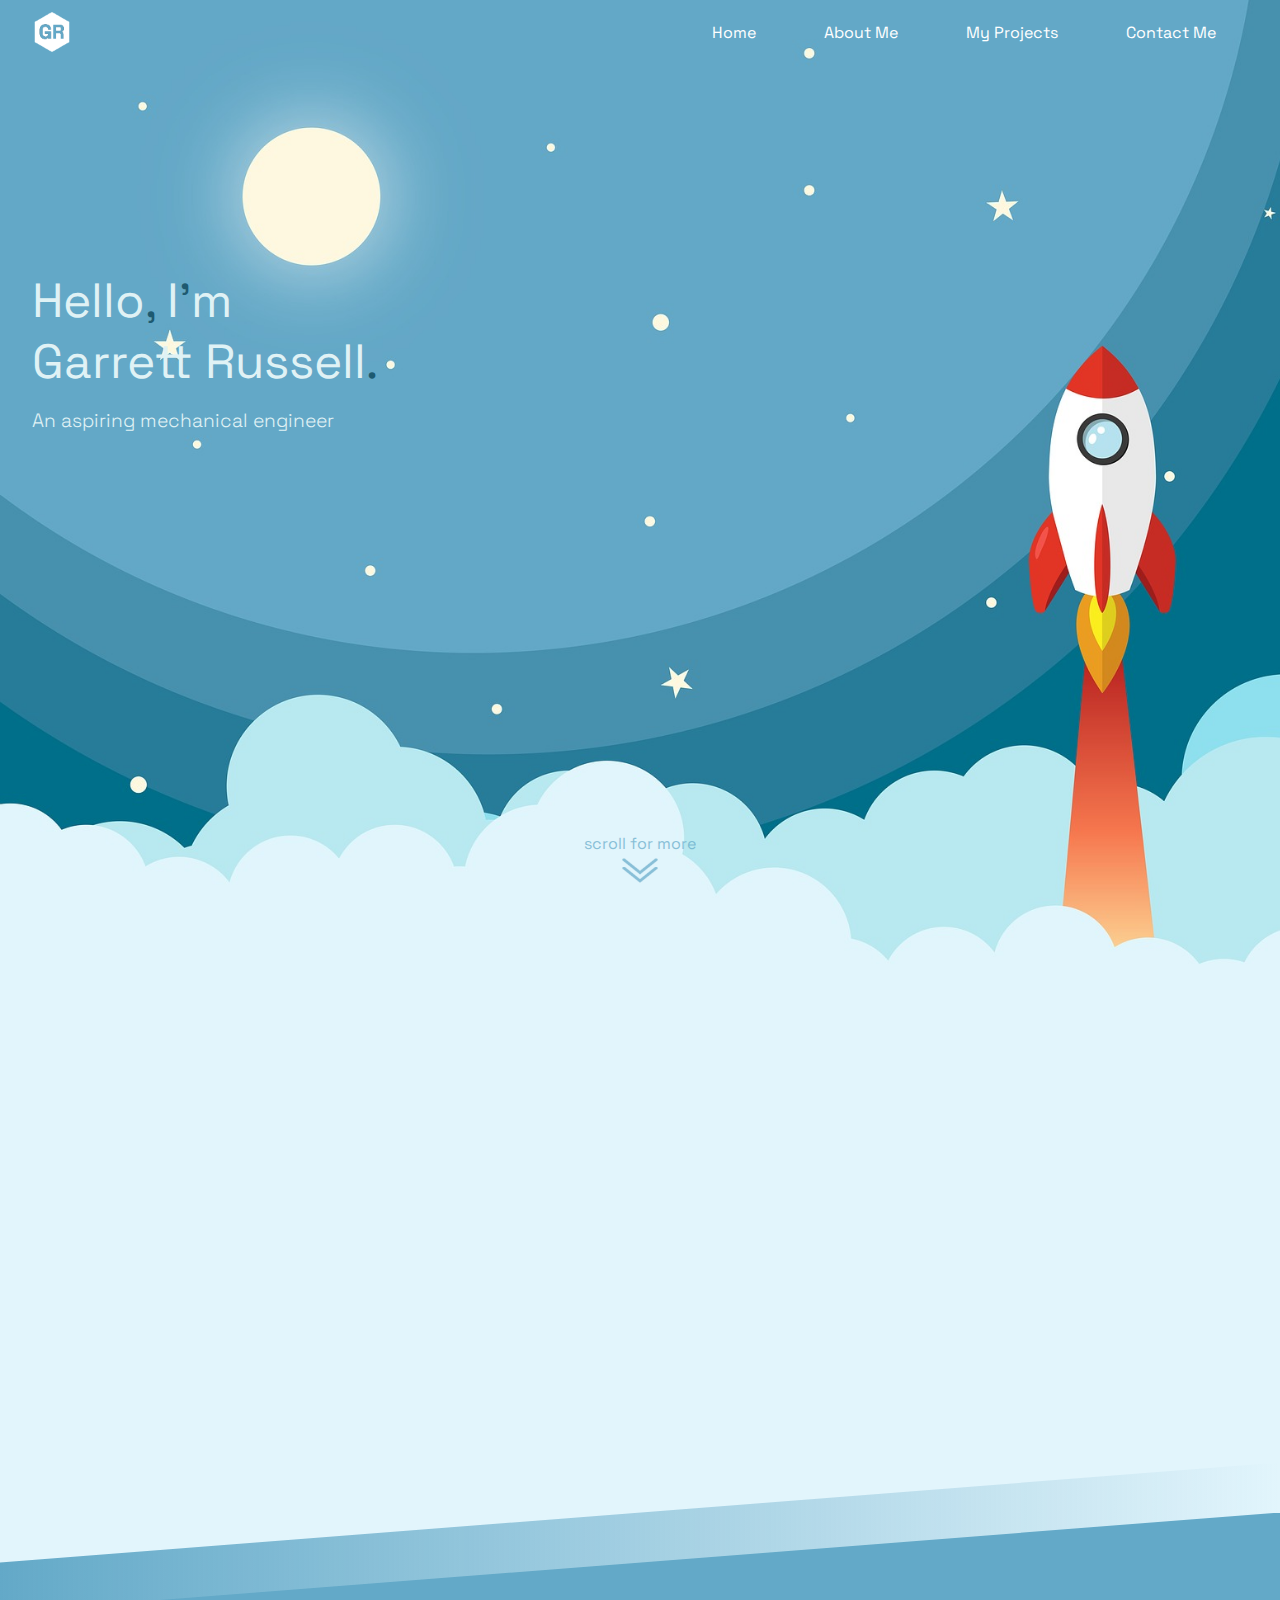
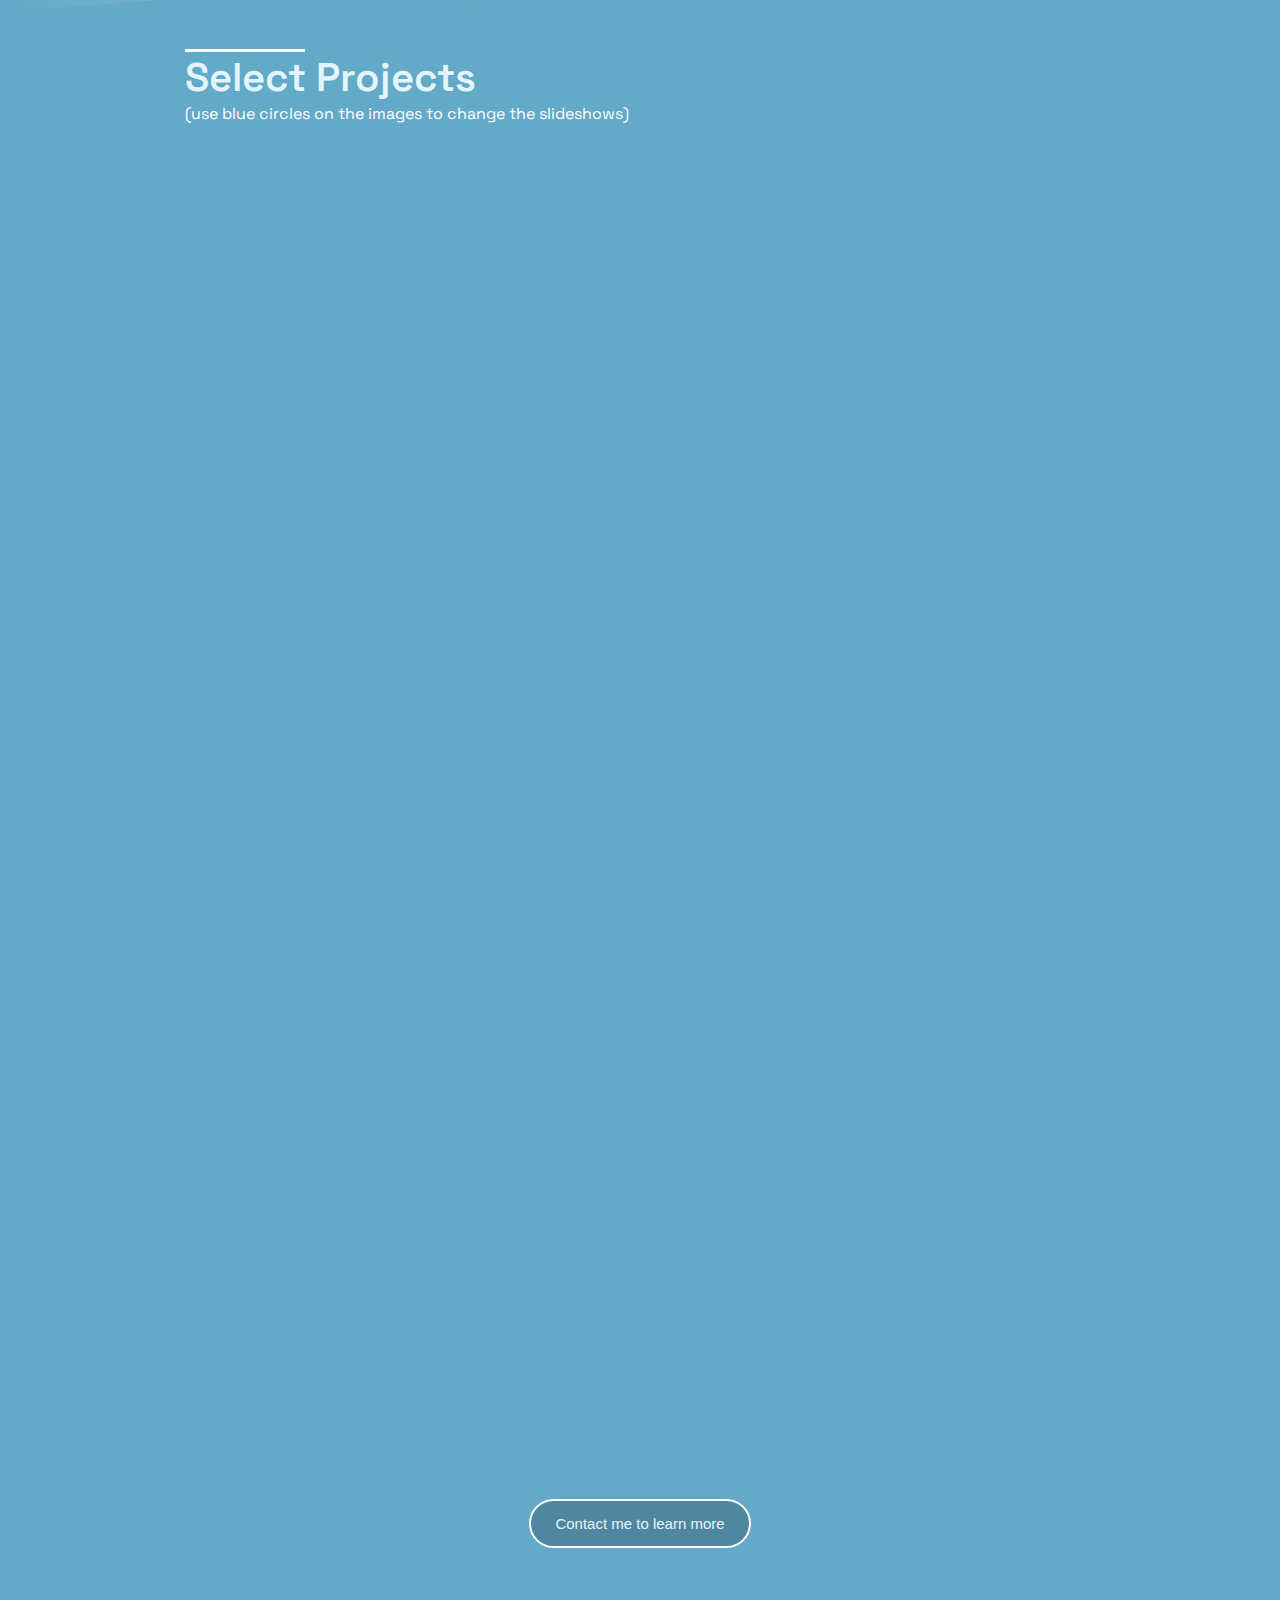
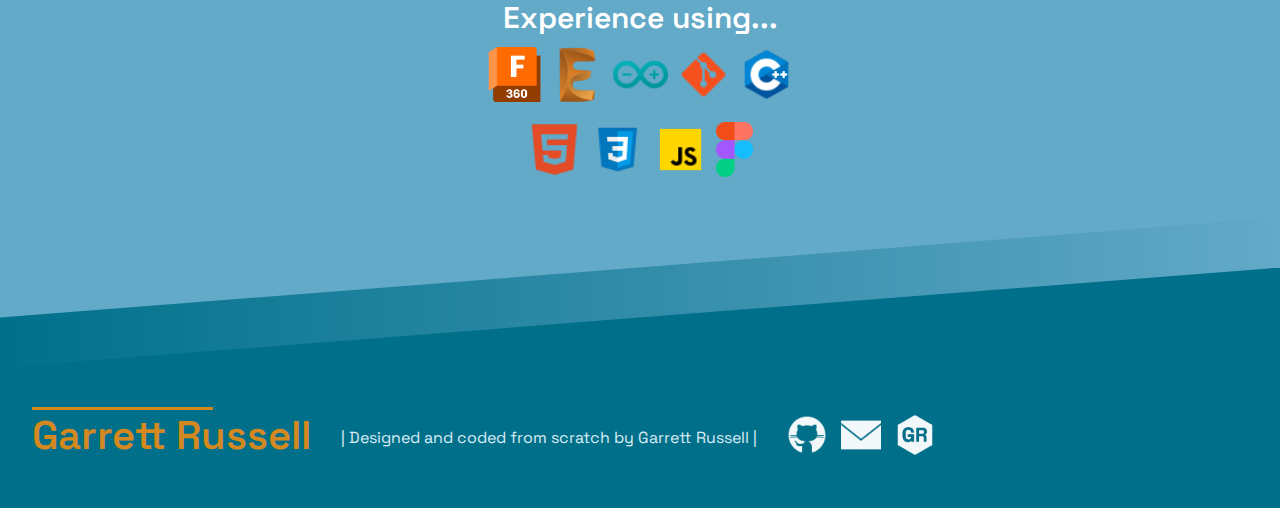
==== index.html @ 825dd6ff "fixed descriptions" ====
<!DOCTYPE html>
<html>
  <head>
    <title>Garrett's Personal Website</title>

    <link rel="shortcut icon" type="x-icon" href="images/icons/logo.png">
    
    <!--Style Sheets-->
    <link rel="stylesheet" href="css/general.css">
    <link rel="stylesheet" href="css/header.css">
    <link rel="stylesheet" href="css/about-me.css">
    <link rel="stylesheet" href="css/projects.css">
    <link rel="stylesheet" href="css/footer.css">
    <link rel="stylesheet" href="https://unpkg.com/aos@next/dist/aos.css" />
    
    <script type="text/javascript" src="javascript/silly.js"></script>
    
    <meta name="viewport" content="width=device-width, initial-scale=1.0">

    <!--Fonts-->
    <link rel="preconnect" href="https://fonts.googleapis.com">
    <link rel="preconnect" href="https://fonts.gstatic.com" crossorigin>
    <link href="https://fonts.googleapis.com/css2?family=Space+Grotesk:wght@300;400;600;700&family=Work+Sans:wght@600&display=swap" rel="stylesheet">
  </head>

  <body>
    <header id="header">

      <div class="header-container" >
        <img class="logo" src="images/icons/logo.png">
        <nav>
          <ul>
            <li><a href="#header">Home</a></li>
            <li><a href="#about">About Me</a></li>
            <li><a href="#portfolio">My Projects</a></li>
            <li><a href="#contact-button">Contact Me</a></li>
          </ul>
        </nav>
        <!--Credit to Tyler Potts for helping with hamburger menu-->
        <button class="hamburger">
          <div class="bar">
          </div>
        </button>
      </div>
      <div class="background-image">
        <div class="intro-text">
          <div class="intro-info" >
            <p>Hello<span>,</span> I<span>'</span>m</p>
            <h1>Garrett Russell<span>.</span></h1>
          </div> 
            <div class="intro-about">
              <p>
                An aspiring mechanical engineer
              </p>
            </div>
        </div>
        <!--Credits to yuri_b (https://pixabay.com/users/yuri_b-2216431/) for the background image-->
        <img src="images/space-background.jpg">
      </div>
      <nav class="mobile-nav">
        <ul>
          <li><a href="#header">Home</a></li>
          <li><a href="#about">About Me</a></li>
          <li><a href="#portfolio">My Projects</a></li>
          <li><a href="#contact-button">Contact Me</a></li>
        </ul>
      </nav>  
      <!--Scroll For More-->
      <div class="scroll">
        <p>scroll for more</p>
        <img src="images/icons/down-arrow.png">
      </div>

    </header>

    
    <section id="about">
      <div class="grid">
        <div class="info-section" data-aos="fade-down">
          <p class="about-title">Who am I?</p>
          <p class="about-info"> 
            I'm a high-school student who loves learning about engineering, space, physics, graphic design,
            and computer science. I enjoy merging these interests to work on
            my own interdisciplinary projects to develop a holistic 
            understanding of how things operate. Currently, I'm working 
            on my projects, schoolwork, and preparing for college. 
            Feel free to reach out with any questions, concerns, or 
            ideas by <a class="embed-L" href="#contact-button">contacting me.</a>
            <br><br>
            Outside of my career interests, I enjoy teaching and playing 
            competitive tennis, watching soccer, and spending time with my
            family.
          </p>
        </div>
        <div class="about-image-container" data-aos="fade-up" data-aos-delay="350">
          <img src="images/profile-picture.jpg">
        </div>
      </div>
      </grid>
    </section>

    <section id="portfolio">
      <div class="grid">
        <div class="portfolio-title">
          <p>
            Select Projects
          </p>
          <p class="slide-info">
            (use blue circles on the images to change the slideshows)
          </p>
        </div>
        <div class="project" data-aos="fade-up">
          <div class="text">
            <p class="project-title">
              Intern / Volunteer
              <br>
              <span><a href="https://www.draneengineering.com/">DRANE ENGINEERING</a></span>
            </p>
            <ul>
              <li>
                Investigated pre-existing devices, libraries, and general 
                knowledge beneficial to the creation of an assistive arm for 
                those with neurodegenerative disorders
              </li>
              <li>
                Assisted in the assembly and BOM generation of a Chestnut PCB as designed by 
                Open Bionics
              </li>
              <li>
                Developed documentation website mockups & drafted digital documentation of our process
              </li>
              </ul>
            </ul>
            <div class="skills">
              <p>
                Reflow Soldering
              </p>
              <p>
                R&D
              </p>
              <p>
                Figma
              </p>
            </div>
          </div>
          <div class="images">
            <!--Credits to coding snow for helping with image slider-->
            <div class="slides">

              <input type="radio" name="image-btn" id="image1" checked>
              <input type="radio" name="image-btn" id="image2">
              <input type="radio" name="image-btn" id="image3">

              <div class="slide first">
                <img src="images/projects/DE/ARM_1.jpg" alt="">
              </div>
              <div class="slide">
                <img src="images/projects/DE/PCB_1.jpg" alt="">
              </div>
              <div class="slide">
                <img src="images/projects/DE/PCB_2.jpg" alt="">
              </div>
              
              <div class="navigation-auto">
                <div class="auto-btn1"></div>
                <div class="auto-btn2"></div>
                <div class="auto-btn3"></div>
              </div>
            </div>
            
            <div class="navigation-manual">
              <label for="image1" class="manual-btn"></label>
              <label for="image2" class="manual-btn"></label>
              <label for="image3" class="manual-btn"></label>
            </div>
          </div> 
        </div>

        <div class="project" data-aos="fade-up">
          <div class="text">
            <p class="project-title">
              Thrust-Vectored Rocketry
              <br>
              <span>Personal Project</span>
            </p>
            <ul>
              <li>
                Designed and iterated the Eagle TVC (Thrust-Vector-Control), a
                3D printed gimbaled rocket mount for model rockets; capable of actuating +/- 6 degrees
                in the X and Y directions; capable of holding up to 29mm rocket motors
              </li>
              <li>
                Prototyped and soldered a
                protoboard of the ByteLyte PCB, which has has two 
                pyro channels, bluetooth capabilities, and leverages
                the Teensy 4.0
              </li>
              <li>
                Created the anchor test mount; performed hotfire tests
                with an Estes F15 motor to verify systems and mechanical
                strength of gimbal mount
              </li> 
              <li>
                <a class="embed-L" href="https://www.youtube.com/watch?v=KhVBjpjlxsM">See test</a>
              </li>
            </ul>
            </ul>
            <div class="skills">
              <p>
                3D Printing
              </p>
              <p>
                Fusion 360
              </p>
              <p>
                C++
              </p>
              <p>
                Circuit design & soldering
              </p>
              <p>
                Breadboarding
              </p>
            </div>
          </div>
          <div class="images">
            <div class="slides">

              <input type="radio" name="image-btn2" id="image4" checked>
              <input type="radio" name="image-btn2" id="image5">
              <input type="radio" name="image-btn2" id="image6">

              <div class="slide first">
                <img src="images/projects/TVC/TVC_picture.png" alt="">
              </div>
              <div class="slide">
                <img src="images/projects/TVC/PCB_image.jpg" alt="">
              </div>
              <div class="slide">
                <img src="images/projects/TVC/Mount_image.jpg" alt="">
              </div>
              
              <div class="navigation-auto">
                <div class="auto-btn1"></div>
                <div class="auto-btn2"></div>
                <div class="auto-btn3"></div>
              </div>
            </div>
            
            <div class="navigation-manual">
              <label for="image4" class="manual-btn"></label>
              <label for="image5" class="manual-btn"></label>
              <label for="image6" class="manual-btn"></label>
            </div>
          </div> 
        </div>

        <div class="project" data-aos="fade-up">
          <div class="text">
            <p class="project-title">
              Epoxy River Tables
              <br>
              <span>Personal Project</span>
            </p>
            <ul>
              <li>
                Investigated necessary techniques and products for 
                epoxy river table creation
              </li>
              <li>
                Cut, sanded and developed custom melamine molds
              </li>
              <li>
                Dyed, poured, and cured 2-part epoxy           
              </li>
              <li>
                Buffed and finished the final tables
              </li>
              <li>
                In total created three products 
                (A desk, coffee-table, and dining room table)
              </li>
              </ul>
            </ul>
            <div class="skills">
              <p>
                Woodworking
              </p>
              <p>
                Table design
              </p>
              <p>
                Epoxy curing
              </p>
            </div>
          </div>

          <div class="images">
            <div class="slides">

              <input type="radio" name="image-btn3" id="image7" checked>
              <input type="radio" name="image-btn3" id="image8">
              <input type="radio" name="image-btn3" id="image9">

              <div class="slide first">
                <img src="images/projects/Epoxy/epoxy-table.png" alt="">
              </div>
              <div class="slide">
                <img src="images/projects/Epoxy/epoxy-desk.jpg" alt="">
              </div>
              <div class="slide">
                <img src="images/projects/Epoxy/epoxy-coffee.jpg" alt="">
              </div>
              
              <div class="navigation-auto">
                <div class="auto-btn1"></div>
                <div class="auto-btn2"></div>
                <div class="auto-btn3"></div>
              </div>
            </div>
            
            <div class="navigation-manual">
              <label for="image7" class="manual-btn"></label>
              <label for="image8" class="manual-btn"></label>
              <label for="image9" class="manual-btn"></label>
            </div>
          </div> 
        </div>

   
        <a id="contact-button" href="mailto:garrettrussell111@gmail.com">
          <button>
            Contact me to learn more
          </button>
        </a>
    
        <div class="skills-pictures">
          <div>
            <p>Experience using...</p>
          </div>
          <container class="image-container">
            <img src="images/icons/fusion-360-logo.webp">
            <img src="images/icons/autodesk-eagle-logo.webp">
            <img src="images/icons/arduino-logo.png">
            <img src="images/icons/git-logo.png">
            <img src="images/icons/c++-logo.png">
            <img src="images/icons/html-logo.png">
            <img src="images/icons/css-logo.png">
            <img src="images/icons/javascript-logo.png">
            <img src="images/icons/figma-logo.png">
          </container>
        </div>
      </div>
    </section>

    <section class="footer">
      <div class="footer-grid">
        <div class="footer-name">
          <p>Garrett Russell</p>
        </div>
        <div class="website-info">
          <p>
            | Designed and coded from scratch by Garrett Russell |
          </p>
        </div>
        <div class="personal-links">

          <ul>
            <li><a href="https://github.com/Garrett-R16"><img src="images/icons/github-icon.png"></a></li>
            <li><a href="mailto:garrettrussell111@gmail.com"><img src="images/icons/email-icon.png"></a></li>
            <!--<li><a href="https://www.linkedin.com/?original_referer="><img src="images/icons/linkedin-icon.png"></a></li>-->
            <li><a href="index.html"><img src="images/icons/logo.png"></a></li>
          </ul>
        </div>
      </div>
    </section>
    <script src="https://unpkg.com/aos@next/dist/aos.js"></script>
    <script>
      AOS.init({
        duration: 1000,
        once: true
      });
    </script>
  </body>
---- css/general.css ----
body {
  margin: 0;
  padding: 0;
  font-family: 'Space Grotesk', Arial;
  width: 100%;
  overflow-x: hidden;
}


body p,
body button {
  margin: 0;
  color: #E2F5FC;
}


html {
  scroll-behavior: smooth !important;
}
---- css/header.css ----
#header {
  height: 110vh;
  width: 100%;
  position: relative;
}


.background-image {
  display: flex;
  position: relative;
  height: 100%;
  width: 100%;
  object-fit: cover;
  z-index: -1;
  justify-content: center;
}


.background-image img{
  position: absolute;
  height: 100%;
  width: 100%;
  object-fit: cover;
  object-position: left bottom;
}


@keyframes up-down {
  0% {
    transform: translateY(0);
  }


  50% {
    transform: translateY(-0.3125rem);
  }


  100% {
    transform: translateY(0);
  }
}


.scroll {
  position: absolute;
  width: 8rem;
  margin: 0 auto;
  text-align: center;
  left: 0;
  right: 0;
  bottom: 10%;
  opacity: 70%;


  animation-name: up-down;
  animation-duration: 3s;
  animation-iteration-count: infinite;
}


.scroll p {
  color: #63A9C8;
}


.scroll img {
  height: 2rem;
  width: 2.5rem;
}




/* Top bar */


.header-container {
  height: 4rem;
  position: absolute;
  width: 100%;
  display: flex;
  align-items: center;
  justify-content: space-between;


  z-index: 1000;
  flex-wrap: nowrap;
}


.logo {
  height: 2.5rem;
  margin-left: 2rem;
}


.header-container nav {
  margin-right: 2rem;
}


.header-container nav ul li {
  display: inline-block;
  list-style: none;
  margin: 0px 2rem;
}


.header-container nav ul li a {
  text-decoration: none;
  color: white;
  font-size: 1rem;
  position: relative;
}


.header-container nav ul li a::after {
  content: '';
  position: absolute;


  width: 0;
  height: 0.125rem;
  left: 0;
  bottom: -0.25rem;


  background: #D3891F;
  transition: 0.35s;
}


.header-container nav ul li a:hover::after {
  width: 100%;
}


/* Middle Text */


@keyframes slide-up {
  from {
    transform: translateY(12.5rem);
    opacity: 0;
  }
  to {
    transform: translateY(0);
    opacity: 100%;
  }
}


@keyframes max-width {
  from {
    width: 0%;
  }
  to {
    width: 12.5rem;
  }
}


@keyframes slide-down {
  from {
    transform: translateY(-9.375rem);
    opacity: 20%;
  }
  to {
    transform: translateY(0);
    opacity: 100%;
  }
}




.intro-text {
  height: auto;
  position: relative;
  text-align: left;
  width: 80rem;
  padding: 30vh 2rem 0 2rem;


  z-index: 1000;
}


@media (max-width: 50rem) {
  nav {
    display: none;
  }
}


.intro-info {
  height: auto;
  width: auto;
  overflow: hidden;
  margin-bottom: 1rem;
  position: relative;
}


.intro-info::after {
  content: '';
  position: absolute;


  height: 0.25rem;
  left: 2.5rem;
  bottom: 0;


  background: #1e5a70;;


  animation-delay: .2s;
  animation-name: max-width;
  animation-duration: 1s;
  animation-fill-mode: both;
}


.intro-info p,
.intro-info h1 {
  font-size: 3rem;
  font-weight: 400;
  color: #e0f2f5;


  animation-name: slide-up;
  animation-duration: 1.2s;
}


.intro-info span {
  color: #1e5a70;
 
}


.intro-info h1 {
  margin-top: 0;
  position: relative;
  margin-bottom: 0px;
}


.intro-about {
  width: auto;
  height: auto;
  overflow: hidden;
}


.intro-about p {
  font-weight: 300;
  position: relative;
  font-size: 1.2rem;
  color: #e0f2f5;


  animation-name: slide-down;
  animation-duration: 1.5s;
}






/*Hamburger Menu*/


.hamburger {
  position: relative;
  display: block;
  width: 2.8125rem;
  height: 2.1875rem;
  cursor: pointer;
  margin-right: 2rem;


  appearance: none;
  background: none;
  outline: none;
  border: none;
}


.hamburger .bar,
.hamburger:after,
.hamburger:before {
  content: '';
  width: 100%;
  display: block;
  height: 0.3125rem;
  background-color: white;




  border-radius: 0.1875rem;
  transition: 0.5s;
}


.hamburger .bar,
.hamburger:after {
  margin-top: 0.375rem;
}


.hamburger.is-active:after {
  transform: translate(0px, -0.6875rem) rotate(45deg) ;
}


.hamburger.is-active:before {
  transform: translate(0px, 0.6875rem) rotate(-45deg) ;
}


.hamburger.is-active .bar {
  opacity: 0;
}


body.is-active {
  height: 100vh;
  overflow-y: hidden;
}


.mobile-nav {
  display: block;
  position: fixed;
  top: 0;
  left: 0;
  width: 100%;
  min-height: 100vh;
  z-index: 98;
  background-color: #287C9B;
  padding-top: 6.25rem;
  left: 100%;
  transition: 0.5s;
}






.mobile-nav.is-active {
  left: 0%;
}




.mobile-nav ul {
  list-style: none;
}






.mobile-nav a {
  position: relative;
  display: block;
  width: 100%;
  max-width: 9.375rem;
  margin: 0 auto;
  text-align: left;
  margin-bottom: 0.9375rem;
  padding: 1.25rem 1rem;


  font-weight: 700;
  font-size: 1.25rem;


  text-decoration: none;
  color: white;
  background-color: #4691AE;
}


.mobile-nav a::after {
  content: '';
  position: absolute;


  width: 0;
  height: 0.125rem;
  left: 0;
  bottom: 0px;


  background: #D3891F;
  transition: 0.35s;
}


.mobile-nav a:hover::after {
  width: 100%;
}


@media (min-width: 50rem) {
  .hamburger {
    display: none;
  }
 
  .mobile-nav {
    display: none;
  }
}
---- css/about-me.css ----
#about {
  padding-top: 3.125rem;
  height: auto;
  display: flex;
  justify-content: center;
  background-color: #E2F5FC;
  scroll-margin-top: 4rem;
}

#about .grid {
  display: grid;
  grid-template-columns: auto auto;
  column-gap: 2.5rem;

  padding: 0 2rem 0 2rem;
  margin-bottom: 13.75rem;
}

/*Information CSS*/

.info-section {
  color: white;
  max-width: 32.5rem;
  height: auto;
  border-radius: 0.9375rem;
}

.about-title {
  color: #287C9B;
  margin: 0.625rem 0 0.9375rem 0;
  font-size: 2.5rem;
  font-weight: 600;

  position: relative;
}

.about-title::after {
  content: '';
  position: absolute;

  width: 7.5rem;
  height: 0.1875rem;
  left: 0;
  bottom: 100%;

  background: #287C9B;
}

.about-info {
  color: #287C9B;
  font-size: 1.125rem;
}

.embed-L{
  color: inherit;
  transition: .1s;
}

.embed-L:hover {
  color: #D3891F;
}


.about-info br {
  line-height: 25rem;
}

/*Image CSS*/

.about-image-container {
  height: auto;
  position: relative;
  width: 21.875rem;
  height: 100%;
}

.about-image-container img {
  position: absolute;
  width: 100%;
  height: 25rem;
  object-fit: cover;
  border-radius: 0.9375rem;
}

@media (max-width: 55.625rem){
  #about .grid {
    grid-template-columns: auto;
    margin-bottom: 12.5rem;
    height: auto;
  }

  .about-image-container {
    max-width: 21.875rem;
    height: 28.125rem;
    margin: 0 auto;
    width: 100%;
  }
  .about-image-container img {
    top: 3.125rem;
    width: 100%;
  }

}
---- css/projects.css ----
#portfolio {
  height: auto;
  background-color: #63A9C8;
  padding: 2.5rem 2rem 11.25rem 2rem;
  position: relative;
  scroll-margin-top: 3rem;
}


/* Project and Project Text */


#portfolio::before {
  content: '';
  display: block;
  width: 100%;
  height: 9.375rem;
  position: absolute;
  top: -9.34375rem;
  left: 0px;
  transform-origin: right;
  background: linear-gradient(to right, #63A9C8, transparent);
  clip-path: polygon(0 6.25rem, 100% 0%, 100% 100%, 0% 100%, 0% 50%);
  z-index: 1;
}


#portfolio::after {
  content: '';
  display: block;
  width: 100%;
  height: 6.25rem;
  position: absolute;
  top: -6.21875rem;
  left: 0px;
  transform-origin: right;
  clip-path: polygon(0% 100%, 100% 0, 100% 100%);
  background-color: #63A9C8;
  z-index: 1;
}




.portfolio-title {
  width: auto;
  text-align: left;
  font-size: 2.5rem;
  font-weight: 600;
  margin-bottom: 0.9375rem;
  position: relative;
}


.portfolio-title::after {
  content: '';
  position: absolute;


  width: 7.5rem;
  height: 0.1875rem;
  left: 0;
  bottom: 100%;
  background-color: white;
}

.slide-info {
  font-size: 1rem;
  padding-bottom: 1rem;
  color: white;
  font-weight: 400;
}

.grid {
  max-width: 56.875rem;
  margin: 0 auto;
}


.project {
  display: grid;
  grid-template-columns: auto auto;
  gap: 5%;
  background-color: #00708A;


  border-radius: 0.9375rem;
 
  overflow: hidden;
  margin-bottom: 2.5rem;
}


.project-title {
  font-size: 1.875rem;
  font-weight: 600;
  color: #E59500;
}


.project-title {
  line-height: 1.875rem;
  margin-bottom: -0.3125rem;
}


.project-title span,
.project-title span a{
  position: relative;
  font-size: 1rem;
  color: white;
  text-decoration: none;
  user-select: none;
}


.project-title span a {
  font-family: 'Work Sans';
  cursor: pointer;
}




.project-title span::after {
  content: '';
  position: absolute;


  width: 40%;
  height: 0.1875rem;
  left: 0;
  bottom: -0.3125rem;


  background: #D3891F;
  transition: .2s;
}


.project-title span:hover::after {
  width: 50%;
}


.text {
  max-width: 32.5rem;
  padding: 2rem;
  font-size: 1rem;
  color: #e0e0e0;
}


.text ul li {
  margin-bottom: 0.3125rem;
}


/* Skill Thingies */


.skills {
  display: flex;
  flex-wrap: wrap;
}


.skills p {
  font-size: 0.875rem;
  font-weight: 600;
  color: #D3891F;
  padding: 0.125rem 0.625rem;
  border-radius: 1.875rem;
  margin-bottom: 0.625rem;
  transition: 0.1s;
  border: 2px solid #D3891F;

  /*00708A*/
}


.skills p:not(:last-child) {
  margin-right: 0.9375rem;
}


.skills p:hover {
  transform: translate(0, -0.25rem);
  background-color: #D3891F;
  color: #00708A;
  user-select: none;
  box-shadow: 0 0.25rem 0.375rem rgba(0, 0, 0, .3);
}


/* Project Images/Slides */


.images {
  position: relative;
  width: 21.875rem;
  overflow: hidden;
}


.slides {
  position: absolute;
  display: flex;
  height: 100%;
  width: 500%;
}


.slides input{
  display: none;
}


.slide {
  width: 20%;
  transition: 1.1s;
}


.slide img{
  height: 100%;
  width: 100%;
  object-fit: cover;
}


/* Buttons for changing the image */


.navigation-manual,
.navigation-auto {
  position: absolute;
  bottom: 0.9375rem;
  display: flex;
  justify-content: center;
}


.navigation-manual {
  width: 100%;
}


.navigation-auto {
  width: 20%;
}


.manual-btn,
.navigation-auto div {
  border: 0.1875rem solid #B8E9EF;
  padding: 0.25rem;
  border-radius: 1rem;
  cursor: pointer;
  transition: .4s;
}


.manual-btn:not(:last-child),
.navigation-auto div:not(:last-child){
  margin-right: 1.875rem;
}


.manual-btn:hover {
  background: #B8E9EF;
}


#image1:checked ~ .first,
#image4:checked ~ .first,
#image7:checked ~ .first {
  margin-left: 0;
}


#image2:checked ~ .first,
#image5:checked ~ .first,
#image8:checked ~ .first {
  margin-left: -20%;
}


#image3:checked ~ .first,
#image6:checked ~ .first,
#image9:checked ~ .first {
  margin-left: -40%;
}


#image1:checked ~ .navigation-auto .auto-btn1,
#image2:checked ~ .navigation-auto .auto-btn2,
#image3:checked ~ .navigation-auto .auto-btn3,
#image4:checked ~ .navigation-auto .auto-btn1,
#image5:checked ~ .navigation-auto .auto-btn2,
#image6:checked ~ .navigation-auto .auto-btn3,
#image7:checked ~ .navigation-auto .auto-btn1,
#image8:checked ~ .navigation-auto .auto-btn2,
#image9:checked ~ .navigation-auto .auto-btn3 {
  background: #B8E9EF;
}


@media (max-width: 55.625rem){
  .project {
    grid-template-columns: auto;
    max-width: 36.25rem;
  }
  .grid {
    max-width: 36.25rem;
  }
  .images {
    margin-top: -3.125rem;
    position: relative;
    height: 25rem;
    width: 100%;
    overflow: hidden;
  }
  .navigation-manual,
  .navigation-auto {
    bottom: 4em;
  }
}


/* Contact button */


#contact-button button {
  width: auto;
  display: flex;
  flex-wrap: wrap;
  padding: 0.875rem 1.5rem;
  font-size: 0.9375rem;
  background-color: rgb(0, 0, 0, .2);
  border: 0.125rem solid white;
  border-radius: 1.875rem;
 
  margin: 0 auto;
  transition: 0.1s;
  box-shadow: none;
}


#contact-button {
  text-decoration: none;
  scroll-margin-top: 10rem;
}




#contact-button button:hover {
  cursor: pointer;
  transform: scale(1.03);
  background-color: rgb(0, 0, 0, .4);
}


#contact-button button:active {
  cursor: pointer;
  background-color: rgb(0, 0, 0, .6);
}


/* skills pictures section */


.skills-pictures {
  padding-top: 3.125rem;
  max-width: 21.875rem;
  text-align: center;
  margin: 0 auto;
 
}


.skills-pictures p {
  display: block;
  font-size: 1.875rem;
  font-weight: 600;
  color: white;
 
}


.image-container {
  margin-top: 0.3125rem;
  width: auto;
  display: flex;
  flex-wrap: wrap;
  justify-content: center;
  margin: 0 auto;
}


.image-container img {
  height: 3.4375rem;
  margin: 0.625rem 0.25rem;
  transition: 0.1s;
}


.image-container img:hover {
  transform: translate(0, -0.25rem);
  user-select: none;
}
---- css/footer.css ----
.footer {
  background-color: #00708A;
  height: auto;
  position: relative;
  width: 100%;
  margin: 0;
  padding: 0;
  height: auto;
}


.footer::before {
  content: '';
  display: block;
  width: 100%;
  height: 9.375rem;
  position: absolute;
  top: -9.34375rem;
  left: 0px;
  transform-origin: right;
  background: linear-gradient(to right, #00708A, transparent);
  clip-path: polygon(0 6.25rem, 100% 0%, 100% 100%, 0% 100%, 0% 50%);
  z-index: 1;
}


.footer::after {
  content: '';
  display: block;
  width: 100%;
  height: 6.25rem;
  position: absolute;
  top: -6.21875rem;
  left: 0px;
  transform-origin: right;
  clip-path: polygon(0% 100%, 100% 0, 100% 100%);
  background-color: #00708A;
  z-index: 1;
}




.footer-name {
  margin: 0.625rem 0 0.9375rem 0;
  font-size: 2.5rem;
  font-weight: 600;


  position: relative;
}


.footer-name p {
  color: #D3891F;
}


.footer-name::after {
  content: '';
  position: absolute;


  width: 65%;
  height: 0.1875rem;
  left: 0;
  bottom: 100%;


  background: #D3891F;
}


.footer-grid {
  display: flex;
 
  align-items: center;
  flex-wrap: wrap;
  padding: 2rem;
}


.footer-grid div:not(:last-child) {
  margin-right: 1.875rem;
}


.website-info {
  width: auto;
  display: flex;
  flex-wrap: wrap;
}


.personal-links {
  display: flex;
  width: auto;
  flex-wrap: wrap;
  align-items: center;
  margin-left: -2.5rem;
}




.personal-links ul li {
  display: inline-block;
  list-style: none;
}


.personal-links ul li a {
  text-decoration: none;
}


.personal-links ul img {
  height: 2.5rem;
}


.personal-links ul img:hover {
  transform: translateY(-0.3125rem);
}


.personal-links ul li:not(:last-child) {
  margin-right: 0.625rem;
}


.website-info,
.personal-links {
  opacity: 95%;
}
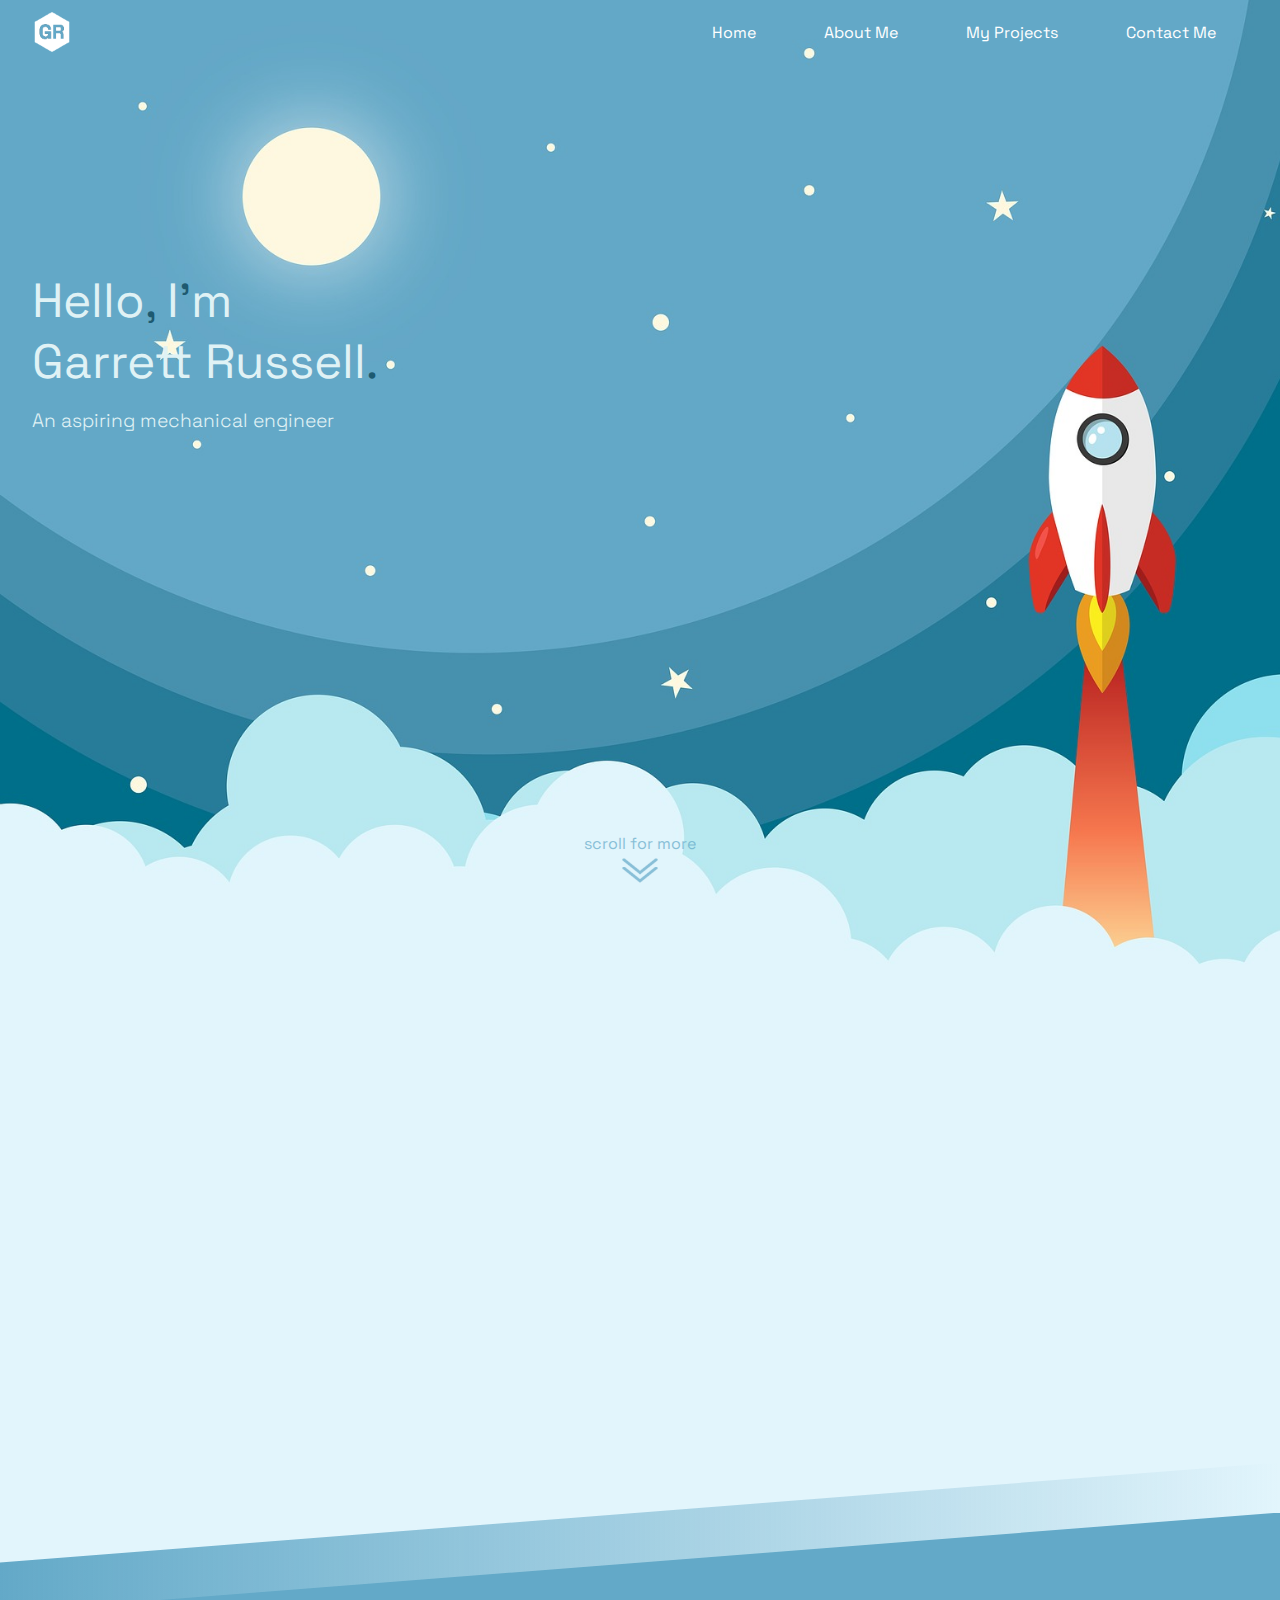
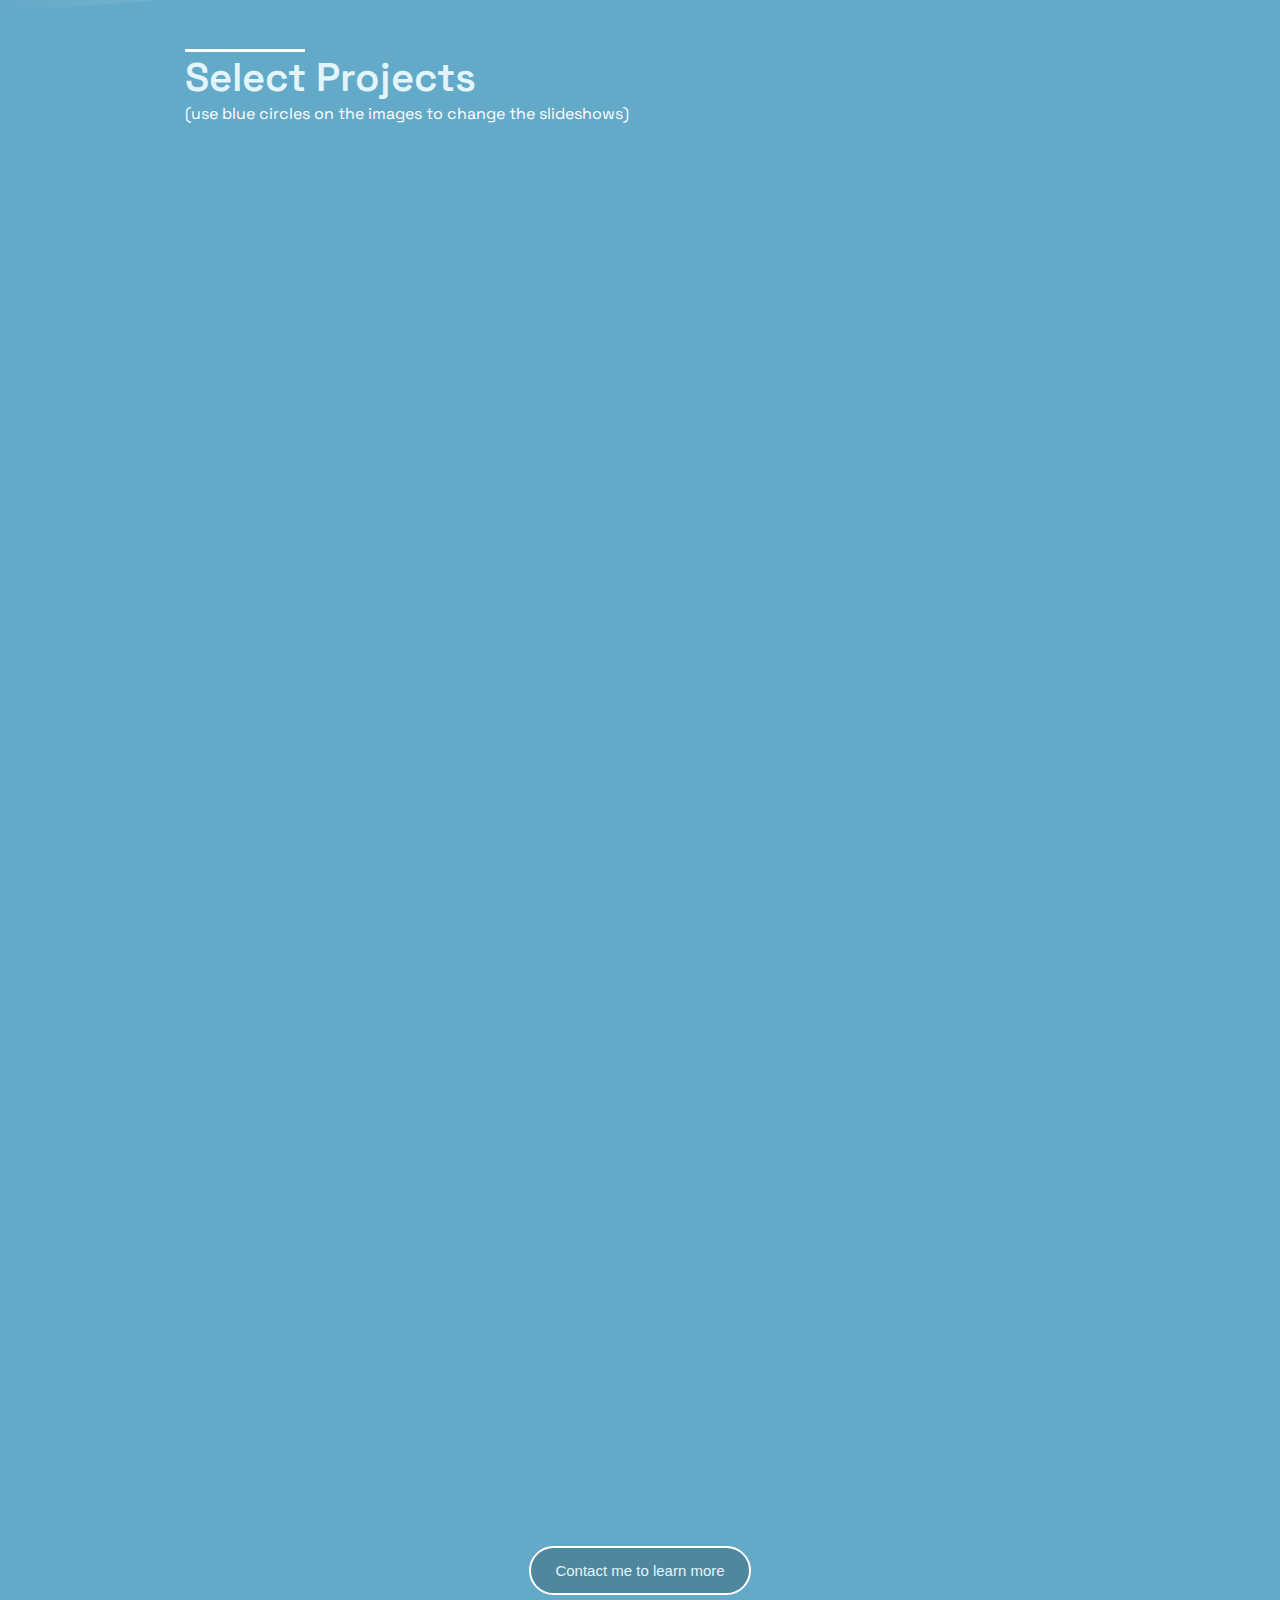
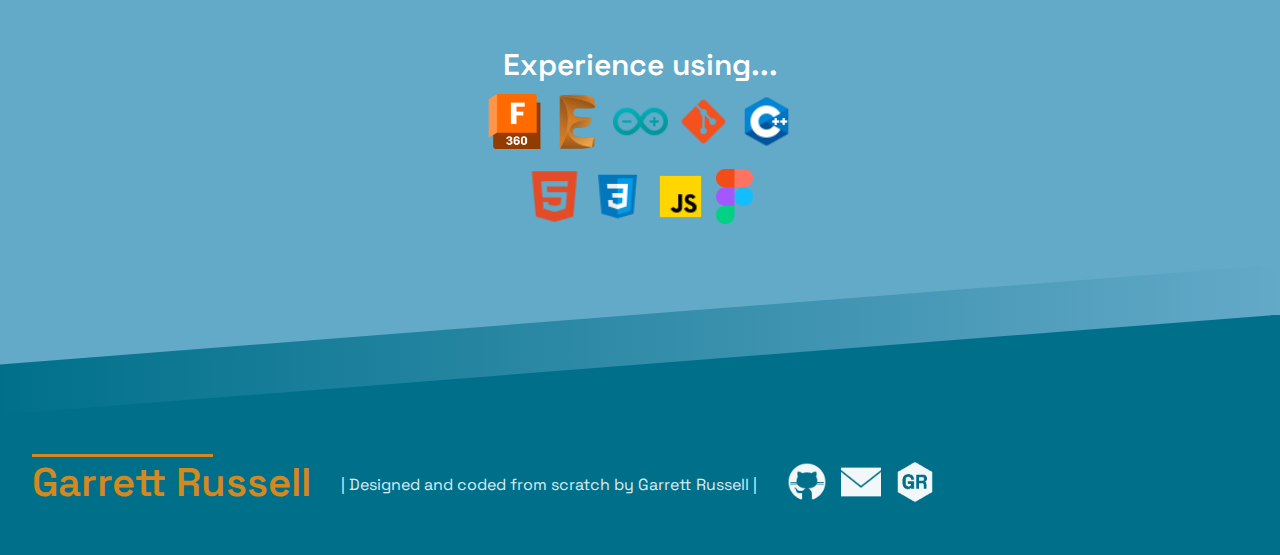
==== commit ac8b4597: "updated DE description" ====
--- a/index.html
+++ b/index.html
@@ -118,18 +118,17 @@
             </p>
             <ul>
               <li>
-                Investigated pre-existing devices, libraries, and general 
-                knowledge beneficial to the creation of an assistive arm for 
-                those with neurodegenerative disorders
-              </li>
-              <li>
-                Assisted in the assembly and BOM generation of a Chestnut PCB as designed by 
-                Open Bionics
+                Investigated pre-existing devices, libraries, and general knowledge beneficial to the creation of an assistive arm for those with neurodegenerative disorders
+              </li>
+              <li>
+                Assisted in the assembly and BOM generation of a Chestnut PCB as designed by Open Bionics
               </li>
               <li>
                 Developed documentation website mockups & drafted digital documentation of our process
               </li>
-              </ul>
+              <li>
+                Currently working on a graphical user interface (GUI) to interact with the device
+              </li>
             </ul>
             <div class="skills">
               <p>
@@ -201,7 +200,7 @@
                 strength of gimbal mount
               </li> 
               <li>
-                <a class="embed-L" href="https://www.youtube.com/watch?v=KhVBjpjlxsM">See test</a>
+                <a class="embed-L" href="https://www.youtube.com/watch?v=WfjEVA648XQ">See test</a>
               </li>
             </ul>
             </ul>
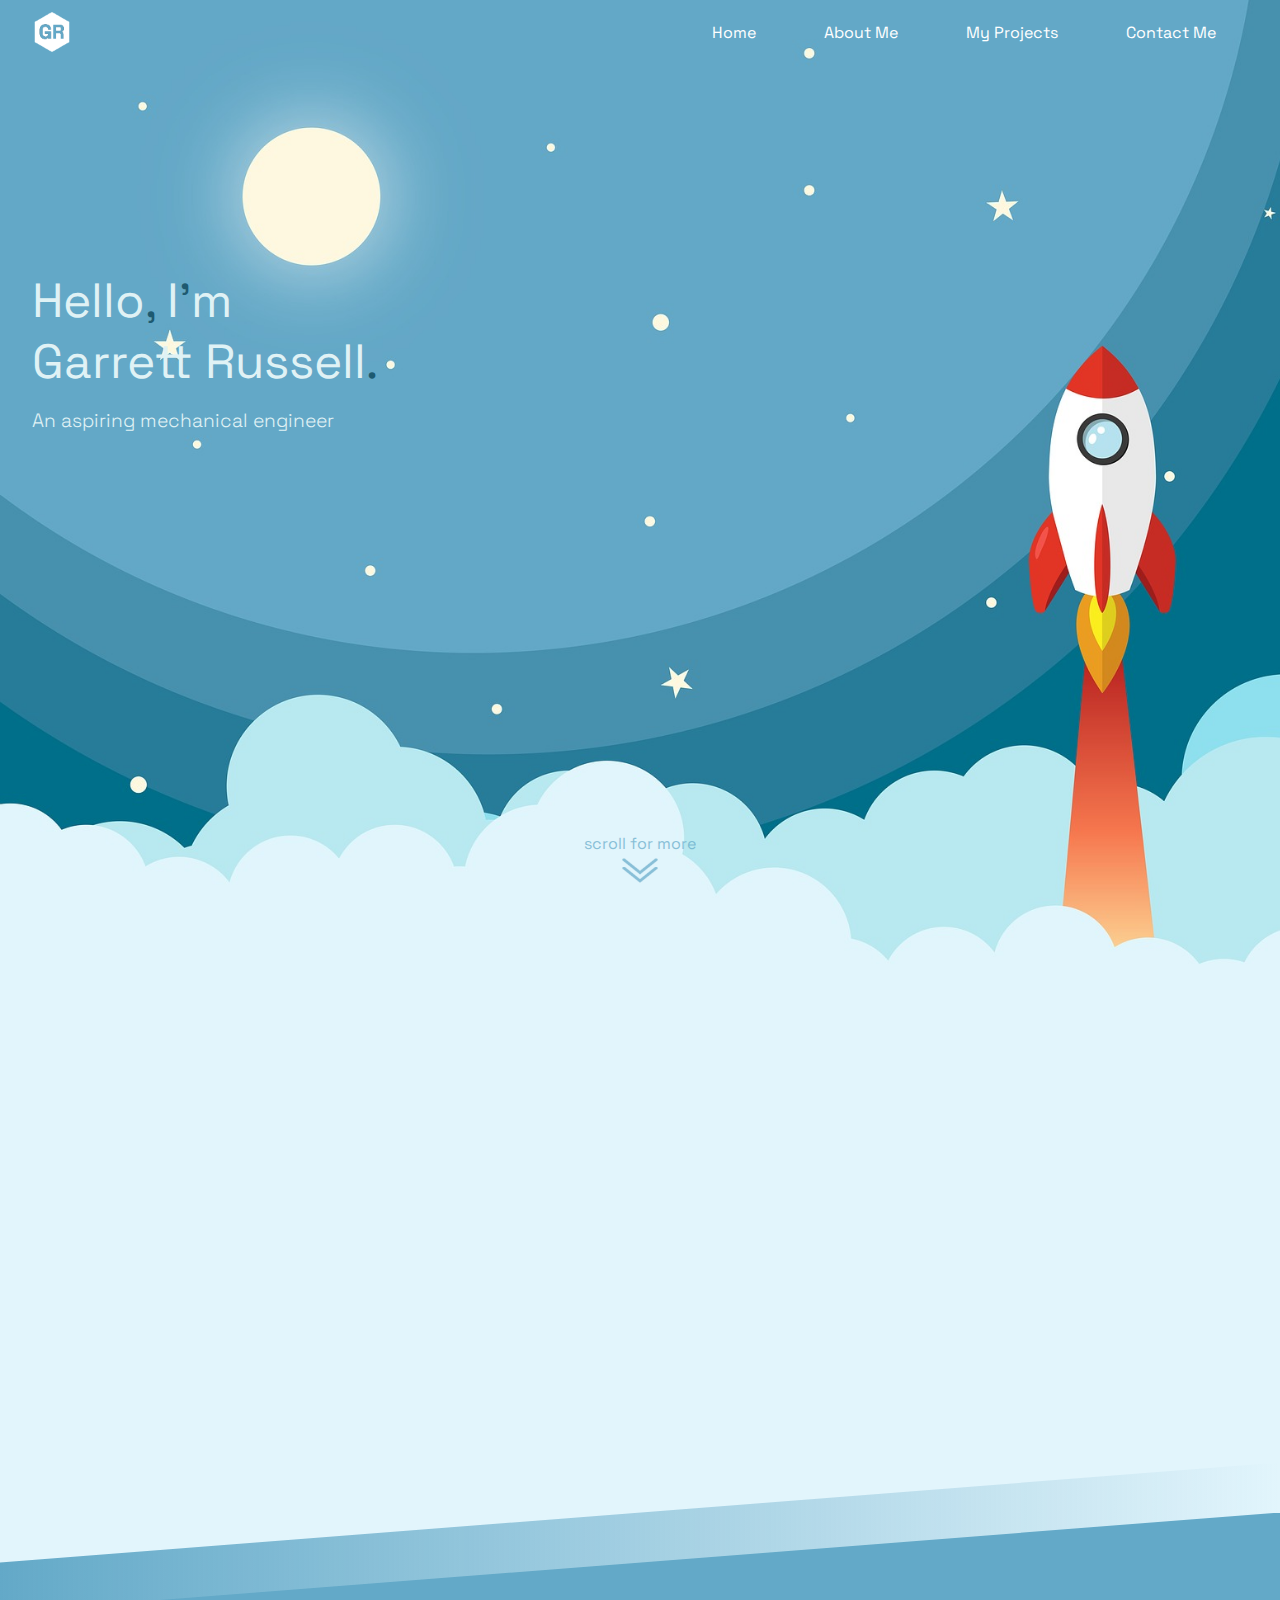
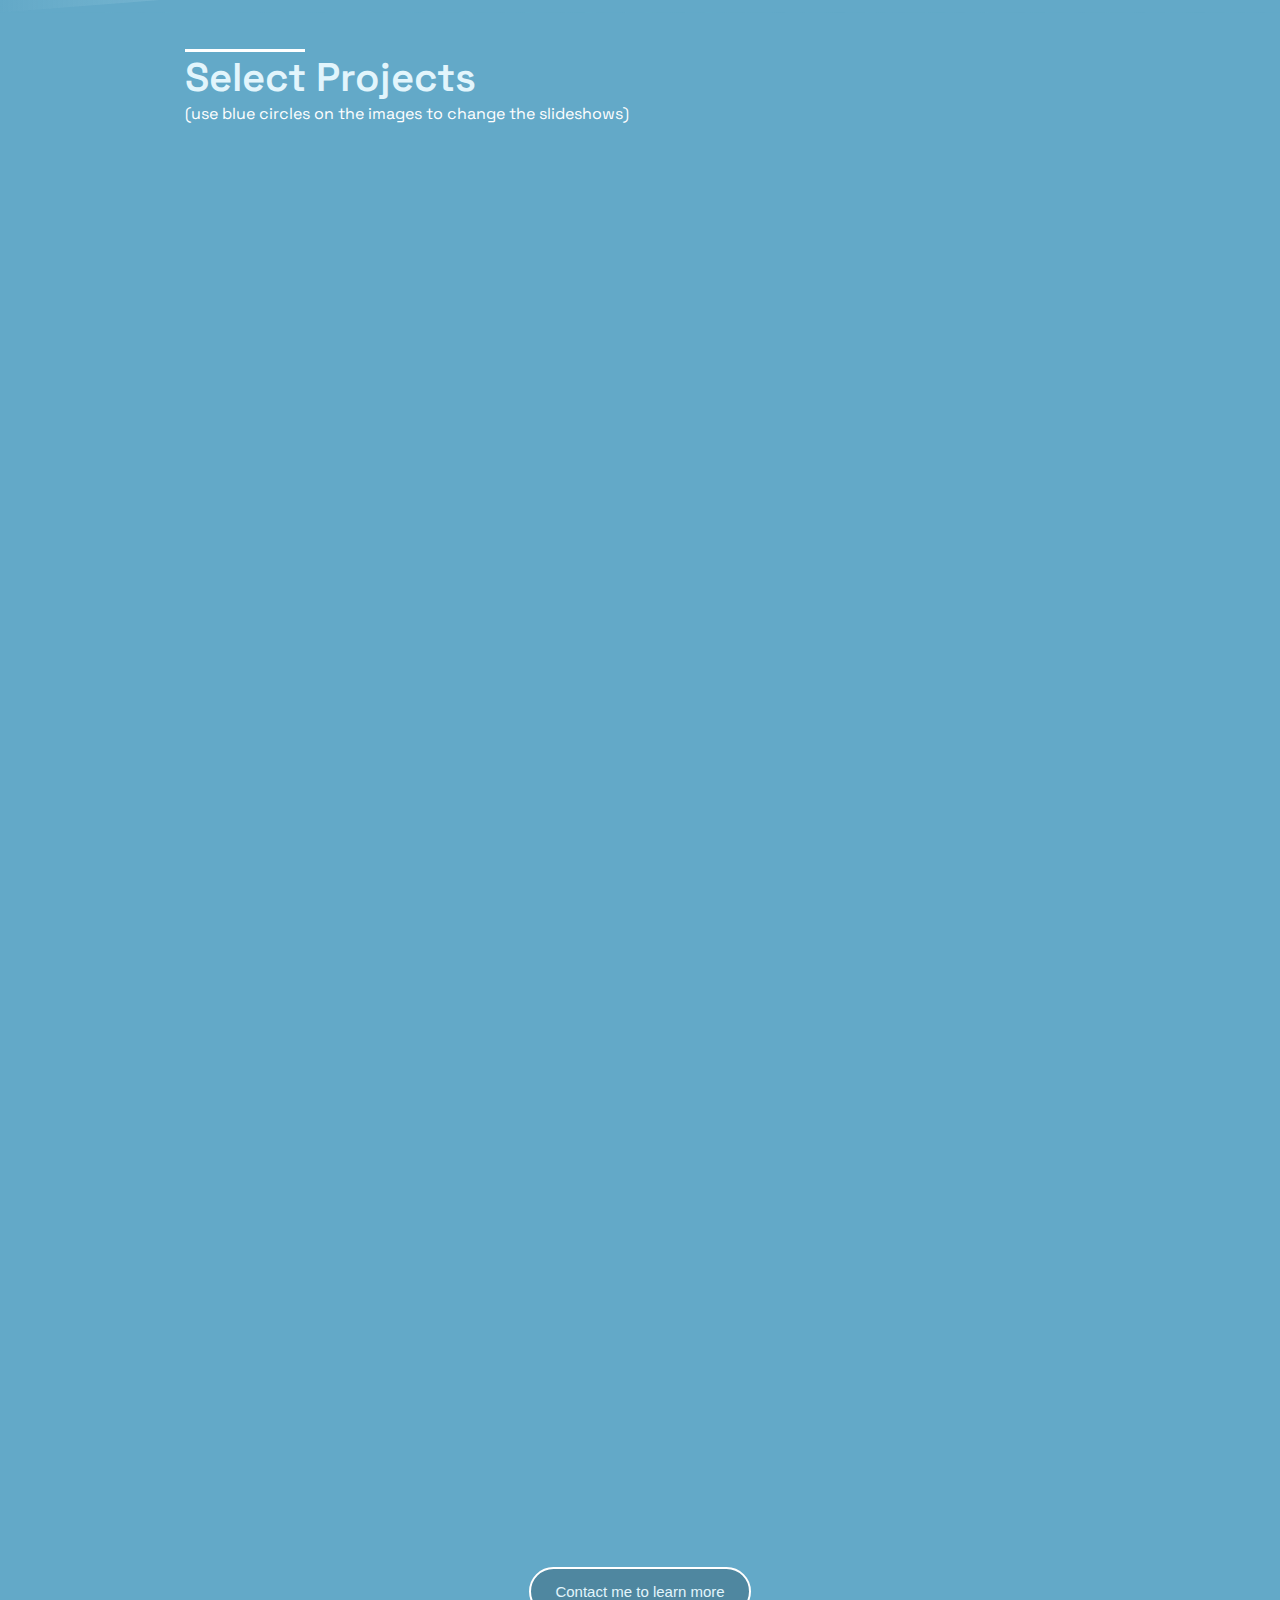
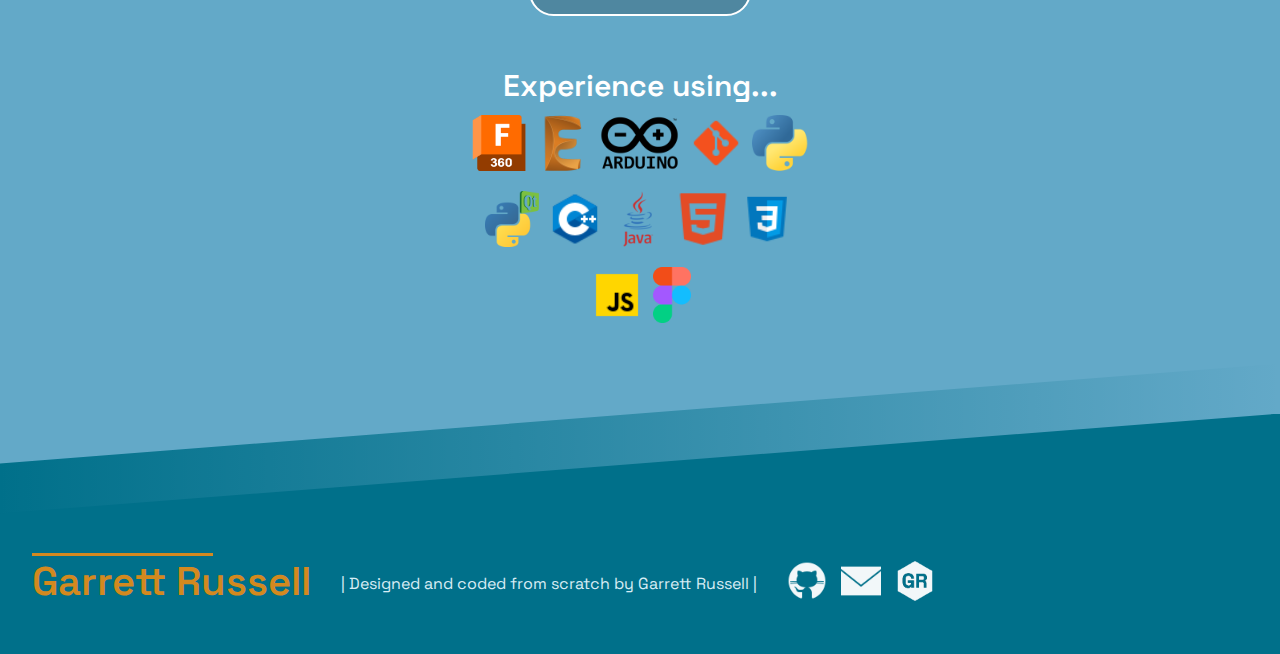
==== commit 3c7a266b: "added skills, removed unecessary file, minor changes to code readability" ====
--- a/index.html
+++ b/index.html
@@ -64,7 +64,7 @@
           <li><a href="#portfolio">My Projects</a></li>
           <li><a href="#contact-button">Contact Me</a></li>
         </ul>
-      </nav>  
+      </nav>
       <!--Scroll For More-->
       <div class="scroll">
         <p>scroll for more</p>
@@ -78,18 +78,11 @@
       <div class="grid">
         <div class="info-section" data-aos="fade-down">
           <p class="about-title">Who am I?</p>
-          <p class="about-info"> 
+          <p class="about-info">
             I'm a high-school student who loves learning about engineering, space, physics, graphic design,
-            and computer science. I enjoy merging these interests to work on
-            my own interdisciplinary projects to develop a holistic 
-            understanding of how things operate. Currently, I'm working 
-            on my projects, schoolwork, and preparing for college. 
-            Feel free to reach out with any questions, concerns, or 
-            ideas by <a class="embed-L" href="#contact-button">contacting me.</a>
+            and computer science. I enjoy merging these interests to work on my own interdisciplinary projects to develop a holistic understanding of how things operate. Currently, I'm working on my projects, schoolwork, and preparing for college. Feel free to reach out with any questions, concerns, or ideas by <a class="embed-L" href="#contact-button">contacting me.</a>
             <br><br>
-            Outside of my career interests, I enjoy teaching and playing 
-            competitive tennis, watching soccer, and spending time with my
-            family.
+            Outside of my career interests, I enjoy teaching and playing competitive tennis, watching soccer, and spending time with my family.
           </p>
         </div>
         <div class="about-image-container" data-aos="fade-up" data-aos-delay="350">
@@ -172,7 +165,7 @@
               <label for="image2" class="manual-btn"></label>
               <label for="image3" class="manual-btn"></label>
             </div>
-          </div> 
+          </div>
         </div>
 
         <div class="project" data-aos="fade-up">
@@ -184,21 +177,14 @@
             </p>
             <ul>
               <li>
-                Designed and iterated the Eagle TVC (Thrust-Vector-Control), a
-                3D printed gimbaled rocket mount for model rockets; capable of actuating +/- 6 degrees
-                in the X and Y directions; capable of holding up to 29mm rocket motors
-              </li>
-              <li>
-                Prototyped and soldered a
-                protoboard of the ByteLyte PCB, which has has two 
-                pyro channels, bluetooth capabilities, and leverages
-                the Teensy 4.0
-              </li>
-              <li>
-                Created the anchor test mount; performed hotfire tests
-                with an Estes F15 motor to verify systems and mechanical
-                strength of gimbal mount
-              </li> 
+                Designed and iterated the Eagle TVC (Thrust-Vector-Control), a 3D printed gimbaled rocket mount for model rockets; capable of actuating +/- 6 degrees in the X and Y directions; capable of holding up to 29mm rocket motors
+              </li>
+              <li>
+                Prototyped and soldered a protoboard of the ByteLyte PCB, which has has two pyro channels, bluetooth capabilities, and the Teensy 4.0 microcontroller
+              </li>
+              <li>
+                Created the anchor test mount; performed hotfire tests with an Estes F15 motor to verify systems and mechanical strength of gimbal mount
+              </li>
               <li>
                 <a class="embed-L" href="https://www.youtube.com/watch?v=WfjEVA648XQ">See test</a>
               </li>
@@ -251,7 +237,7 @@
               <label for="image5" class="manual-btn"></label>
               <label for="image6" class="manual-btn"></label>
             </div>
-          </div> 
+          </div>
         </div>
 
         <div class="project" data-aos="fade-up">
@@ -263,21 +249,19 @@
             </p>
             <ul>
               <li>
-                Investigated necessary techniques and products for 
-                epoxy river table creation
+                Investigated necessary techniques and products for epoxy river table creation
               </li>
               <li>
                 Cut, sanded and developed custom melamine molds
               </li>
               <li>
-                Dyed, poured, and cured 2-part epoxy           
+                Dyed, poured, and cured 2-part epoxy
               </li>
               <li>
                 Buffed and finished the final tables
               </li>
               <li>
-                In total created three products 
-                (A desk, coffee-table, and dining room table)
+                In total created three products (A desk, coffee-table, and dining room table)
               </li>
               </ul>
             </ul>
@@ -323,10 +307,9 @@
               <label for="image8" class="manual-btn"></label>
               <label for="image9" class="manual-btn"></label>
             </div>
-          </div> 
-        </div>
-
-   
+          </div>
+        </div>
+
         <a id="contact-button" href="mailto:garrettrussell111@gmail.com">
           <button>
             Contact me to learn more
@@ -342,7 +325,10 @@
             <img src="images/icons/autodesk-eagle-logo.webp">
             <img src="images/icons/arduino-logo.png">
             <img src="images/icons/git-logo.png">
+            <img src="images/icons/python-logo.png">
+            <img src="images/icons/pyqt-logo.png">
             <img src="images/icons/c++-logo.png">
+            <img src="images/icons/java-logo.png">
             <img src="images/icons/html-logo.png">
             <img src="images/icons/css-logo.png">
             <img src="images/icons/javascript-logo.png">
--- a/css/projects.css
+++ b/css/projects.css
@@ -367,16 +367,13 @@
   background-color: rgb(0, 0, 0, .6);
 }
 
-
 /* skills pictures section */
-
 
 .skills-pictures {
   padding-top: 3.125rem;
   max-width: 21.875rem;
   text-align: center;
   margin: 0 auto;
- 
 }
 
 
@@ -385,7 +382,6 @@
   font-size: 1.875rem;
   font-weight: 600;
   color: white;
- 
 }
 
 
@@ -400,7 +396,7 @@
 
 
 .image-container img {
-  height: 3.4375rem;
+  height: 3.5rem;
   margin: 0.625rem 0.25rem;
   transition: 0.1s;
 }
@@ -409,4 +405,4 @@
 .image-container img:hover {
   transform: translate(0, -0.25rem);
   user-select: none;
-}+}
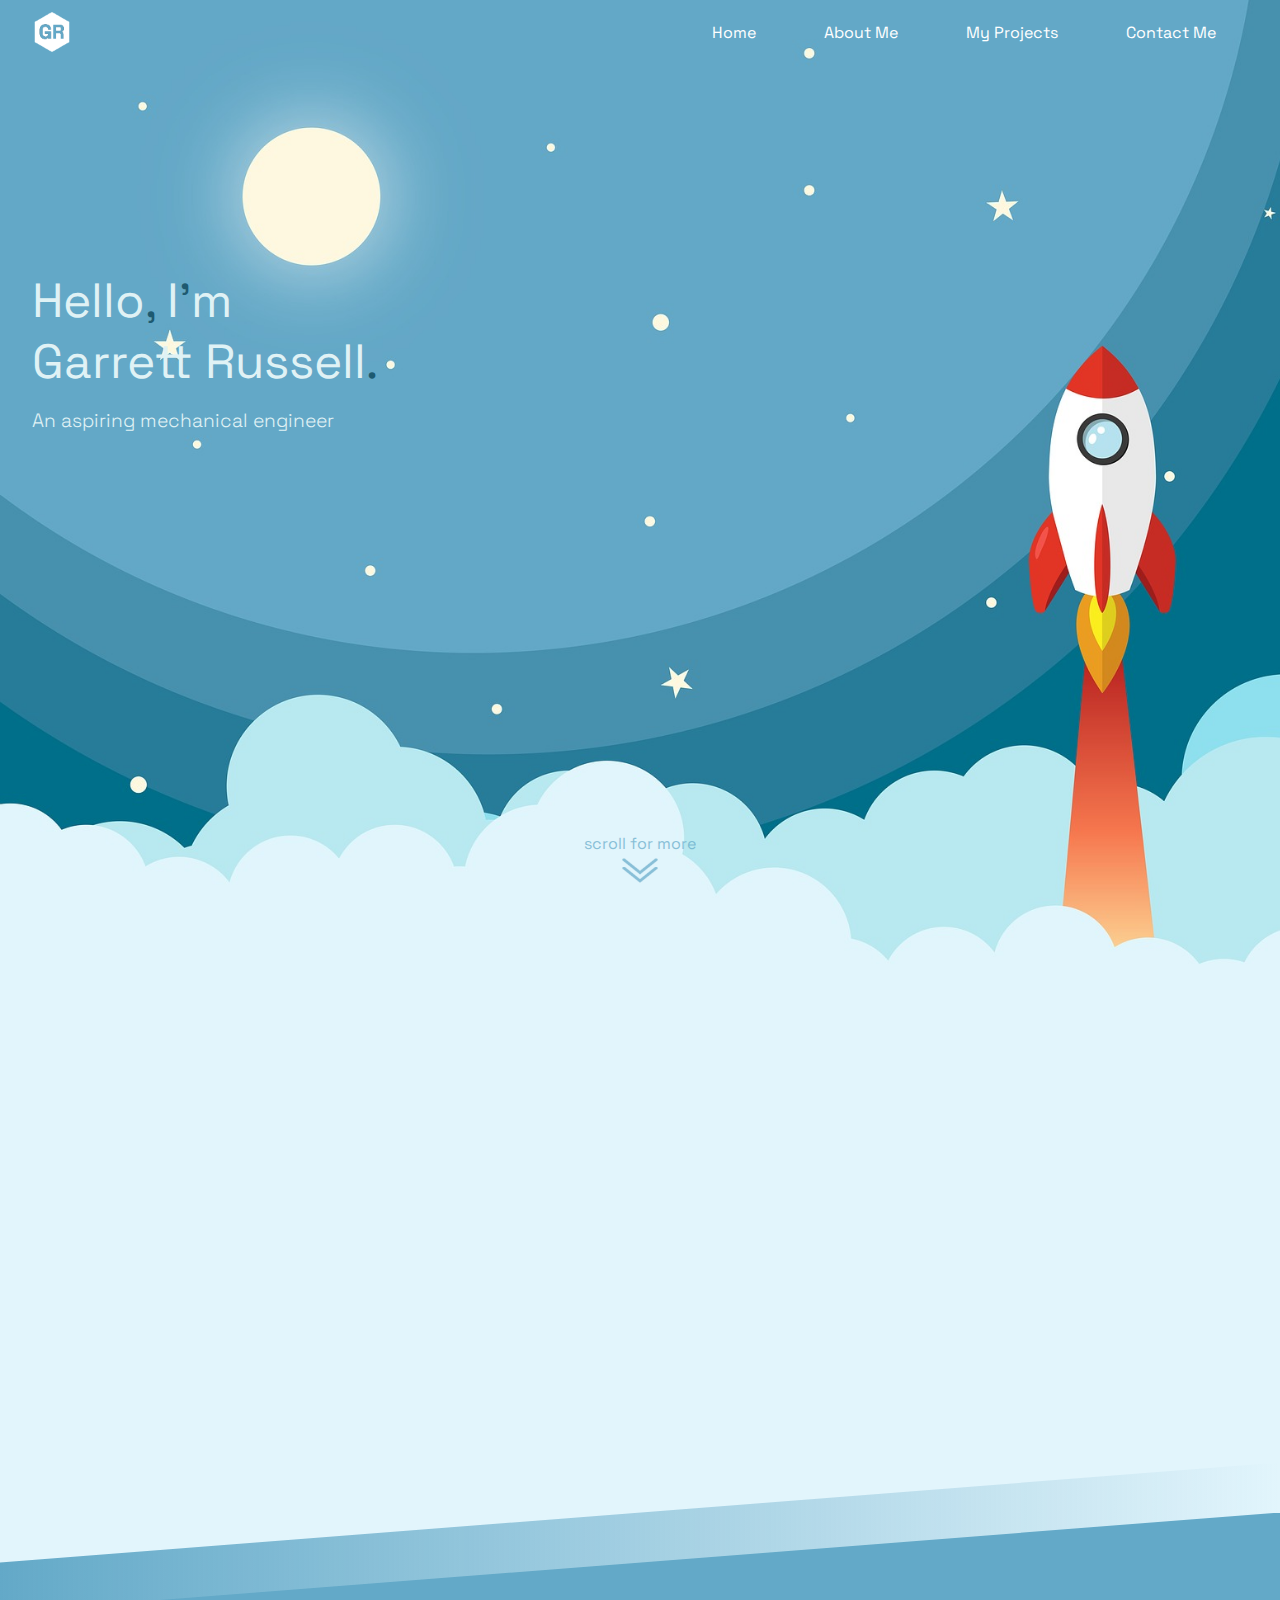
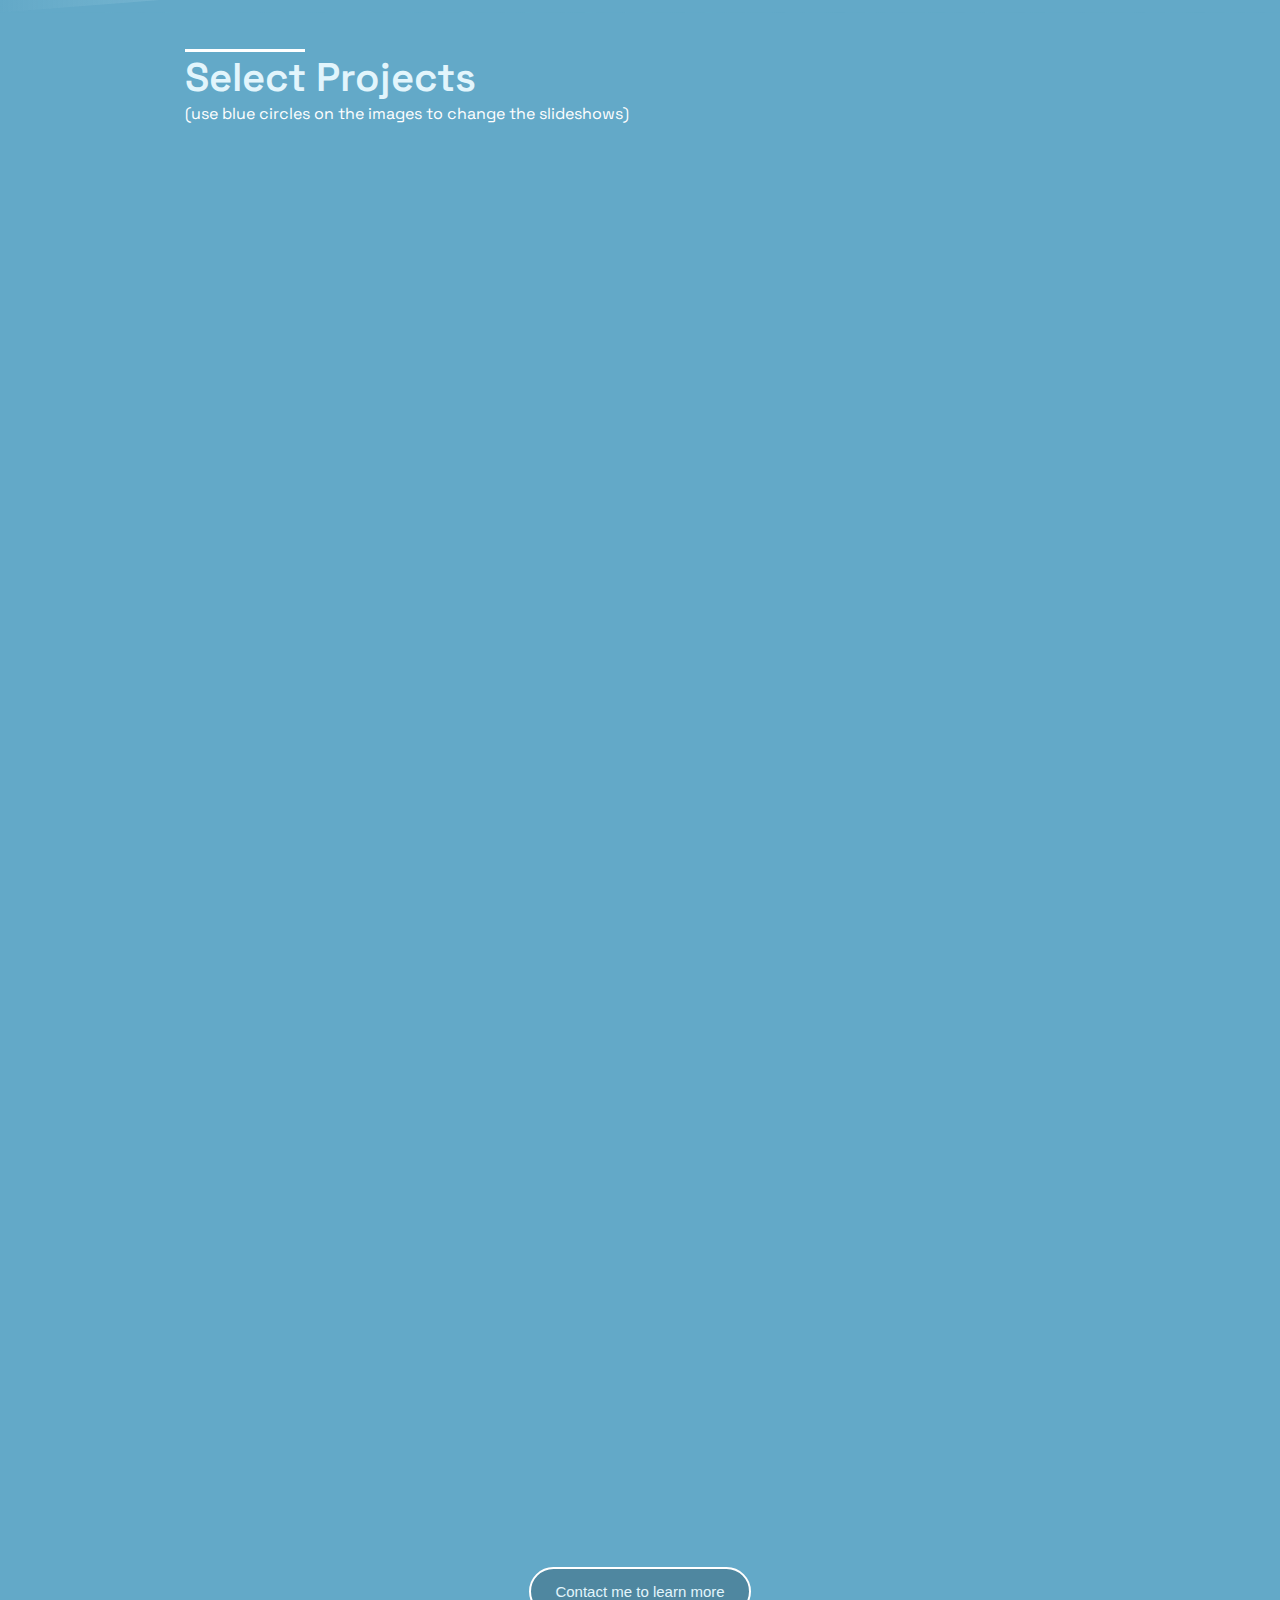
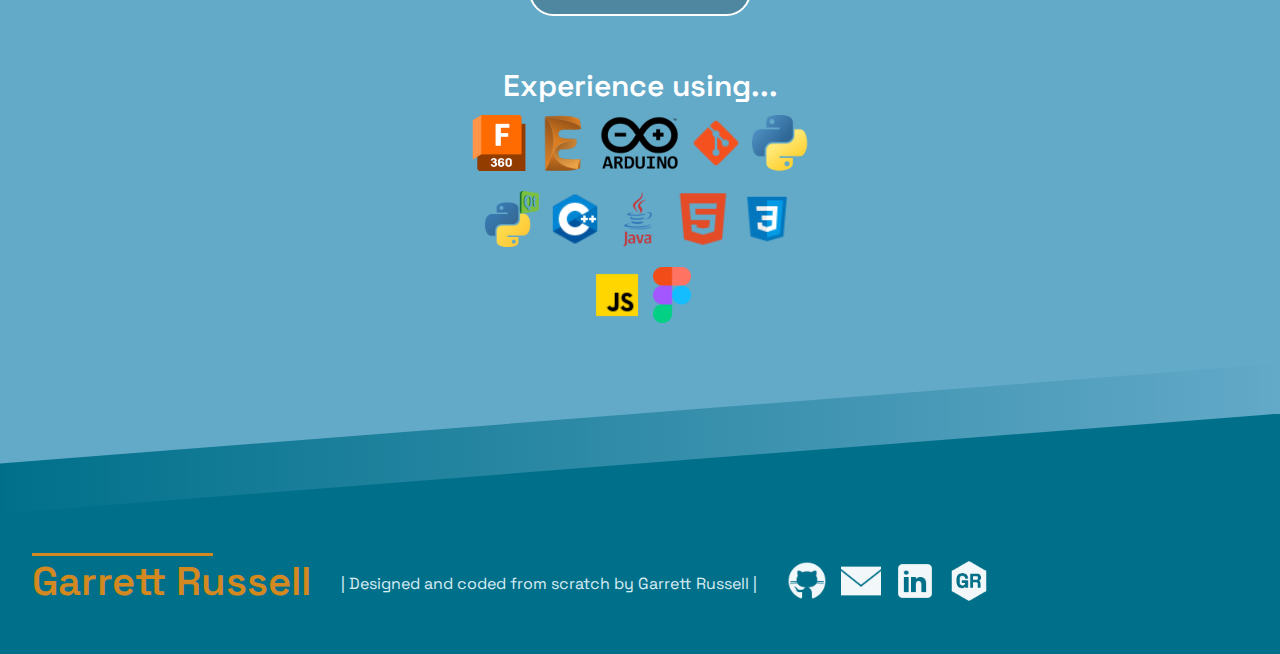
==== commit 03c7b342: "added linkedin" ====
--- a/index.html
+++ b/index.html
@@ -1,369 +1,369 @@
-<!DOCTYPE html>
-<html>
-  <head>
-    <title>Garrett's Personal Website</title>
-
-    <link rel="shortcut icon" type="x-icon" href="images/icons/logo.png">
-    
-    <!--Style Sheets-->
-    <link rel="stylesheet" href="css/general.css">
-    <link rel="stylesheet" href="css/header.css">
-    <link rel="stylesheet" href="css/about-me.css">
-    <link rel="stylesheet" href="css/projects.css">
-    <link rel="stylesheet" href="css/footer.css">
-    <link rel="stylesheet" href="https://unpkg.com/aos@next/dist/aos.css" />
-    
-    <script type="text/javascript" src="javascript/silly.js"></script>
-    
-    <meta name="viewport" content="width=device-width, initial-scale=1.0">
-
-    <!--Fonts-->
-    <link rel="preconnect" href="https://fonts.googleapis.com">
-    <link rel="preconnect" href="https://fonts.gstatic.com" crossorigin>
-    <link href="https://fonts.googleapis.com/css2?family=Space+Grotesk:wght@300;400;600;700&family=Work+Sans:wght@600&display=swap" rel="stylesheet">
-  </head>
-
-  <body>
-    <header id="header">
-
-      <div class="header-container" >
-        <img class="logo" src="images/icons/logo.png">
-        <nav>
-          <ul>
-            <li><a href="#header">Home</a></li>
-            <li><a href="#about">About Me</a></li>
-            <li><a href="#portfolio">My Projects</a></li>
-            <li><a href="#contact-button">Contact Me</a></li>
-          </ul>
-        </nav>
-        <!--Credit to Tyler Potts for helping with hamburger menu-->
-        <button class="hamburger">
-          <div class="bar">
-          </div>
-        </button>
-      </div>
-      <div class="background-image">
-        <div class="intro-text">
-          <div class="intro-info" >
-            <p>Hello<span>,</span> I<span>'</span>m</p>
-            <h1>Garrett Russell<span>.</span></h1>
-          </div> 
-            <div class="intro-about">
-              <p>
-                An aspiring mechanical engineer
-              </p>
-            </div>
-        </div>
-        <!--Credits to yuri_b (https://pixabay.com/users/yuri_b-2216431/) for the background image-->
-        <img src="images/space-background.jpg">
-      </div>
-      <nav class="mobile-nav">
-        <ul>
-          <li><a href="#header">Home</a></li>
-          <li><a href="#about">About Me</a></li>
-          <li><a href="#portfolio">My Projects</a></li>
-          <li><a href="#contact-button">Contact Me</a></li>
-        </ul>
-      </nav>
-      <!--Scroll For More-->
-      <div class="scroll">
-        <p>scroll for more</p>
-        <img src="images/icons/down-arrow.png">
-      </div>
-
-    </header>
-
-    
-    <section id="about">
-      <div class="grid">
-        <div class="info-section" data-aos="fade-down">
-          <p class="about-title">Who am I?</p>
-          <p class="about-info">
-            I'm a high-school student who loves learning about engineering, space, physics, graphic design,
-            and computer science. I enjoy merging these interests to work on my own interdisciplinary projects to develop a holistic understanding of how things operate. Currently, I'm working on my projects, schoolwork, and preparing for college. Feel free to reach out with any questions, concerns, or ideas by <a class="embed-L" href="#contact-button">contacting me.</a>
-            <br><br>
-            Outside of my career interests, I enjoy teaching and playing competitive tennis, watching soccer, and spending time with my family.
-          </p>
-        </div>
-        <div class="about-image-container" data-aos="fade-up" data-aos-delay="350">
-          <img src="images/profile-picture.jpg">
-        </div>
-      </div>
-      </grid>
-    </section>
-
-    <section id="portfolio">
-      <div class="grid">
-        <div class="portfolio-title">
-          <p>
-            Select Projects
-          </p>
-          <p class="slide-info">
-            (use blue circles on the images to change the slideshows)
-          </p>
-        </div>
-        <div class="project" data-aos="fade-up">
-          <div class="text">
-            <p class="project-title">
-              Intern / Volunteer
-              <br>
-              <span><a href="https://www.draneengineering.com/">DRANE ENGINEERING</a></span>
-            </p>
-            <ul>
-              <li>
-                Investigated pre-existing devices, libraries, and general knowledge beneficial to the creation of an assistive arm for those with neurodegenerative disorders
-              </li>
-              <li>
-                Assisted in the assembly and BOM generation of a Chestnut PCB as designed by Open Bionics
-              </li>
-              <li>
-                Developed documentation website mockups & drafted digital documentation of our process
-              </li>
-              <li>
-                Currently working on a graphical user interface (GUI) to interact with the device
-              </li>
-            </ul>
-            <div class="skills">
-              <p>
-                Reflow Soldering
-              </p>
-              <p>
-                R&D
-              </p>
-              <p>
-                Figma
-              </p>
-            </div>
-          </div>
-          <div class="images">
-            <!--Credits to coding snow for helping with image slider-->
-            <div class="slides">
-
-              <input type="radio" name="image-btn" id="image1" checked>
-              <input type="radio" name="image-btn" id="image2">
-              <input type="radio" name="image-btn" id="image3">
-
-              <div class="slide first">
-                <img src="images/projects/DE/ARM_1.jpg" alt="">
-              </div>
-              <div class="slide">
-                <img src="images/projects/DE/PCB_1.jpg" alt="">
-              </div>
-              <div class="slide">
-                <img src="images/projects/DE/PCB_2.jpg" alt="">
-              </div>
-              
-              <div class="navigation-auto">
-                <div class="auto-btn1"></div>
-                <div class="auto-btn2"></div>
-                <div class="auto-btn3"></div>
-              </div>
-            </div>
-            
-            <div class="navigation-manual">
-              <label for="image1" class="manual-btn"></label>
-              <label for="image2" class="manual-btn"></label>
-              <label for="image3" class="manual-btn"></label>
-            </div>
-          </div>
-        </div>
-
-        <div class="project" data-aos="fade-up">
-          <div class="text">
-            <p class="project-title">
-              Thrust-Vectored Rocketry
-              <br>
-              <span>Personal Project</span>
-            </p>
-            <ul>
-              <li>
-                Designed and iterated the Eagle TVC (Thrust-Vector-Control), a 3D printed gimbaled rocket mount for model rockets; capable of actuating +/- 6 degrees in the X and Y directions; capable of holding up to 29mm rocket motors
-              </li>
-              <li>
-                Prototyped and soldered a protoboard of the ByteLyte PCB, which has has two pyro channels, bluetooth capabilities, and the Teensy 4.0 microcontroller
-              </li>
-              <li>
-                Created the anchor test mount; performed hotfire tests with an Estes F15 motor to verify systems and mechanical strength of gimbal mount
-              </li>
-              <li>
-                <a class="embed-L" href="https://www.youtube.com/watch?v=WfjEVA648XQ">See test</a>
-              </li>
-            </ul>
-            </ul>
-            <div class="skills">
-              <p>
-                3D Printing
-              </p>
-              <p>
-                Fusion 360
-              </p>
-              <p>
-                C++
-              </p>
-              <p>
-                Circuit design & soldering
-              </p>
-              <p>
-                Breadboarding
-              </p>
-            </div>
-          </div>
-          <div class="images">
-            <div class="slides">
-
-              <input type="radio" name="image-btn2" id="image4" checked>
-              <input type="radio" name="image-btn2" id="image5">
-              <input type="radio" name="image-btn2" id="image6">
-
-              <div class="slide first">
-                <img src="images/projects/TVC/TVC_picture.png" alt="">
-              </div>
-              <div class="slide">
-                <img src="images/projects/TVC/PCB_image.jpg" alt="">
-              </div>
-              <div class="slide">
-                <img src="images/projects/TVC/Mount_image.jpg" alt="">
-              </div>
-              
-              <div class="navigation-auto">
-                <div class="auto-btn1"></div>
-                <div class="auto-btn2"></div>
-                <div class="auto-btn3"></div>
-              </div>
-            </div>
-            
-            <div class="navigation-manual">
-              <label for="image4" class="manual-btn"></label>
-              <label for="image5" class="manual-btn"></label>
-              <label for="image6" class="manual-btn"></label>
-            </div>
-          </div>
-        </div>
-
-        <div class="project" data-aos="fade-up">
-          <div class="text">
-            <p class="project-title">
-              Epoxy River Tables
-              <br>
-              <span>Personal Project</span>
-            </p>
-            <ul>
-              <li>
-                Investigated necessary techniques and products for epoxy river table creation
-              </li>
-              <li>
-                Cut, sanded and developed custom melamine molds
-              </li>
-              <li>
-                Dyed, poured, and cured 2-part epoxy
-              </li>
-              <li>
-                Buffed and finished the final tables
-              </li>
-              <li>
-                In total created three products (A desk, coffee-table, and dining room table)
-              </li>
-              </ul>
-            </ul>
-            <div class="skills">
-              <p>
-                Woodworking
-              </p>
-              <p>
-                Table design
-              </p>
-              <p>
-                Epoxy curing
-              </p>
-            </div>
-          </div>
-
-          <div class="images">
-            <div class="slides">
-
-              <input type="radio" name="image-btn3" id="image7" checked>
-              <input type="radio" name="image-btn3" id="image8">
-              <input type="radio" name="image-btn3" id="image9">
-
-              <div class="slide first">
-                <img src="images/projects/Epoxy/epoxy-table.png" alt="">
-              </div>
-              <div class="slide">
-                <img src="images/projects/Epoxy/epoxy-desk.jpg" alt="">
-              </div>
-              <div class="slide">
-                <img src="images/projects/Epoxy/epoxy-coffee.jpg" alt="">
-              </div>
-              
-              <div class="navigation-auto">
-                <div class="auto-btn1"></div>
-                <div class="auto-btn2"></div>
-                <div class="auto-btn3"></div>
-              </div>
-            </div>
-            
-            <div class="navigation-manual">
-              <label for="image7" class="manual-btn"></label>
-              <label for="image8" class="manual-btn"></label>
-              <label for="image9" class="manual-btn"></label>
-            </div>
-          </div>
-        </div>
-
-        <a id="contact-button" href="mailto:garrettrussell111@gmail.com">
-          <button>
-            Contact me to learn more
-          </button>
-        </a>
-    
-        <div class="skills-pictures">
-          <div>
-            <p>Experience using...</p>
-          </div>
-          <container class="image-container">
-            <img src="images/icons/fusion-360-logo.webp">
-            <img src="images/icons/autodesk-eagle-logo.webp">
-            <img src="images/icons/arduino-logo.png">
-            <img src="images/icons/git-logo.png">
-            <img src="images/icons/python-logo.png">
-            <img src="images/icons/pyqt-logo.png">
-            <img src="images/icons/c++-logo.png">
-            <img src="images/icons/java-logo.png">
-            <img src="images/icons/html-logo.png">
-            <img src="images/icons/css-logo.png">
-            <img src="images/icons/javascript-logo.png">
-            <img src="images/icons/figma-logo.png">
-          </container>
-        </div>
-      </div>
-    </section>
-
-    <section class="footer">
-      <div class="footer-grid">
-        <div class="footer-name">
-          <p>Garrett Russell</p>
-        </div>
-        <div class="website-info">
-          <p>
-            | Designed and coded from scratch by Garrett Russell |
-          </p>
-        </div>
-        <div class="personal-links">
-
-          <ul>
-            <li><a href="https://github.com/Garrett-R16"><img src="images/icons/github-icon.png"></a></li>
-            <li><a href="mailto:garrettrussell111@gmail.com"><img src="images/icons/email-icon.png"></a></li>
-            <!--<li><a href="https://www.linkedin.com/?original_referer="><img src="images/icons/linkedin-icon.png"></a></li>-->
-            <li><a href="index.html"><img src="images/icons/logo.png"></a></li>
-          </ul>
-        </div>
-      </div>
-    </section>
-    <script src="https://unpkg.com/aos@next/dist/aos.js"></script>
-    <script>
-      AOS.init({
-        duration: 1000,
-        once: true
-      });
-    </script>
-  </body>
+<!DOCTYPE html>
+<html>
+  <head>
+    <title>Garrett's Personal Website</title>
+
+    <link rel="shortcut icon" type="x-icon" href="images/icons/logo.png">
+    
+    <!--Style Sheets-->
+    <link rel="stylesheet" href="css/general.css">
+    <link rel="stylesheet" href="css/header.css">
+    <link rel="stylesheet" href="css/about-me.css">
+    <link rel="stylesheet" href="css/projects.css">
+    <link rel="stylesheet" href="css/footer.css">
+    <link rel="stylesheet" href="https://unpkg.com/aos@next/dist/aos.css" />
+    
+    <script type="text/javascript" src="javascript/silly.js"></script>
+    
+    <meta name="viewport" content="width=device-width, initial-scale=1.0">
+
+    <!--Fonts-->
+    <link rel="preconnect" href="https://fonts.googleapis.com">
+    <link rel="preconnect" href="https://fonts.gstatic.com" crossorigin>
+    <link href="https://fonts.googleapis.com/css2?family=Space+Grotesk:wght@300;400;600;700&family=Work+Sans:wght@600&display=swap" rel="stylesheet">
+  </head>
+
+  <body>
+    <header id="header">
+
+      <div class="header-container" >
+        <img class="logo" src="images/icons/logo.png">
+        <nav>
+          <ul>
+            <li><a href="#header">Home</a></li>
+            <li><a href="#about">About Me</a></li>
+            <li><a href="#portfolio">My Projects</a></li>
+            <li><a href="#contact-button">Contact Me</a></li>
+          </ul>
+        </nav>
+        <!--Credit to Tyler Potts for helping with hamburger menu-->
+        <button class="hamburger">
+          <div class="bar">
+          </div>
+        </button>
+      </div>
+      <div class="background-image">
+        <div class="intro-text">
+          <div class="intro-info" >
+            <p>Hello<span>,</span> I<span>'</span>m</p>
+            <h1>Garrett Russell<span>.</span></h1>
+          </div> 
+            <div class="intro-about">
+              <p>
+                An aspiring mechanical engineer
+              </p>
+            </div>
+        </div>
+        <!--Credits to yuri_b (https://pixabay.com/users/yuri_b-2216431/) for the background image-->
+        <img src="images/space-background.jpg">
+      </div>
+      <nav class="mobile-nav">
+        <ul>
+          <li><a href="#header">Home</a></li>
+          <li><a href="#about">About Me</a></li>
+          <li><a href="#portfolio">My Projects</a></li>
+          <li><a href="#contact-button">Contact Me</a></li>
+        </ul>
+      </nav>
+      <!--Scroll For More-->
+      <div class="scroll">
+        <p>scroll for more</p>
+        <img src="images/icons/down-arrow.png">
+      </div>
+
+    </header>
+
+    
+    <section id="about">
+      <div class="grid">
+        <div class="info-section" data-aos="fade-down">
+          <p class="about-title">Who am I?</p>
+          <p class="about-info">
+            I'm a high-school student who loves learning about engineering, space, physics, graphic design,
+            and computer science. I enjoy merging these interests to work on my own interdisciplinary projects to develop a holistic understanding of how things operate. Currently, I'm working on my projects, schoolwork, and preparing for college. Feel free to reach out with any questions, concerns, or ideas by <a class="embed-L" href="#contact-button">contacting me.</a>
+            <br><br>
+            Outside of my career interests, I enjoy teaching and playing competitive tennis, watching soccer, and spending time with my family.
+          </p>
+        </div>
+        <div class="about-image-container" data-aos="fade-up" data-aos-delay="350">
+          <img src="images/profile-picture.jpg">
+        </div>
+      </div>
+      </grid>
+    </section>
+
+    <section id="portfolio">
+      <div class="grid">
+        <div class="portfolio-title">
+          <p>
+            Select Projects
+          </p>
+          <p class="slide-info">
+            (use blue circles on the images to change the slideshows)
+          </p>
+        </div>
+        <div class="project" data-aos="fade-up">
+          <div class="text">
+            <p class="project-title">
+              Intern / Volunteer
+              <br>
+              <span><a href="https://www.draneengineering.com/">DRANE ENGINEERING</a></span>
+            </p>
+            <ul>
+              <li>
+                Investigated pre-existing devices, libraries, and general knowledge beneficial to the creation of an assistive arm for those with neurodegenerative disorders
+              </li>
+              <li>
+                Assisted in the assembly and BOM generation of a Chestnut PCB as designed by Open Bionics
+              </li>
+              <li>
+                Developed documentation website mockups & drafted digital documentation of our process
+              </li>
+              <li>
+                Currently working on a graphical user interface (GUI) to interact with the device
+              </li>
+            </ul>
+            <div class="skills">
+              <p>
+                Reflow Soldering
+              </p>
+              <p>
+                R&D
+              </p>
+              <p>
+                Figma
+              </p>
+            </div>
+          </div>
+          <div class="images">
+            <!--Credits to coding snow for helping with image slider-->
+            <div class="slides">
+
+              <input type="radio" name="image-btn" id="image1" checked>
+              <input type="radio" name="image-btn" id="image2">
+              <input type="radio" name="image-btn" id="image3">
+
+              <div class="slide first">
+                <img src="images/projects/DE/ARM_1.jpg" alt="">
+              </div>
+              <div class="slide">
+                <img src="images/projects/DE/PCB_1.jpg" alt="">
+              </div>
+              <div class="slide">
+                <img src="images/projects/DE/PCB_2.jpg" alt="">
+              </div>
+              
+              <div class="navigation-auto">
+                <div class="auto-btn1"></div>
+                <div class="auto-btn2"></div>
+                <div class="auto-btn3"></div>
+              </div>
+            </div>
+            
+            <div class="navigation-manual">
+              <label for="image1" class="manual-btn"></label>
+              <label for="image2" class="manual-btn"></label>
+              <label for="image3" class="manual-btn"></label>
+            </div>
+          </div>
+        </div>
+
+        <div class="project" data-aos="fade-up">
+          <div class="text">
+            <p class="project-title">
+              Thrust-Vectored Rocketry
+              <br>
+              <span>Personal Project</span>
+            </p>
+            <ul>
+              <li>
+                Designed and iterated the Eagle TVC (Thrust-Vector-Control), a 3D printed gimbaled rocket mount for model rockets; capable of actuating +/- 6 degrees in the X and Y directions; capable of holding up to 29mm rocket motors
+              </li>
+              <li>
+                Prototyped and soldered a protoboard of the ByteLyte PCB, which has has two pyro channels, bluetooth capabilities, and the Teensy 4.0 microcontroller
+              </li>
+              <li>
+                Created the anchor test mount; performed hotfire tests with an Estes F15 motor to verify systems and mechanical strength of gimbal mount
+              </li>
+              <li>
+                <a class="embed-L" href="https://www.youtube.com/watch?v=WfjEVA648XQ">See test</a>
+              </li>
+            </ul>
+            </ul>
+            <div class="skills">
+              <p>
+                3D Printing
+              </p>
+              <p>
+                Fusion 360
+              </p>
+              <p>
+                C++
+              </p>
+              <p>
+                Circuit design & soldering
+              </p>
+              <p>
+                Breadboarding
+              </p>
+            </div>
+          </div>
+          <div class="images">
+            <div class="slides">
+
+              <input type="radio" name="image-btn2" id="image4" checked>
+              <input type="radio" name="image-btn2" id="image5">
+              <input type="radio" name="image-btn2" id="image6">
+
+              <div class="slide first">
+                <img src="images/projects/TVC/TVC_picture.png" alt="">
+              </div>
+              <div class="slide">
+                <img src="images/projects/TVC/PCB_image.jpg" alt="">
+              </div>
+              <div class="slide">
+                <img src="images/projects/TVC/Mount_image.jpg" alt="">
+              </div>
+              
+              <div class="navigation-auto">
+                <div class="auto-btn1"></div>
+                <div class="auto-btn2"></div>
+                <div class="auto-btn3"></div>
+              </div>
+            </div>
+            
+            <div class="navigation-manual">
+              <label for="image4" class="manual-btn"></label>
+              <label for="image5" class="manual-btn"></label>
+              <label for="image6" class="manual-btn"></label>
+            </div>
+          </div>
+        </div>
+
+        <div class="project" data-aos="fade-up">
+          <div class="text">
+            <p class="project-title">
+              Epoxy River Tables
+              <br>
+              <span>Personal Project</span>
+            </p>
+            <ul>
+              <li>
+                Investigated necessary techniques and products for epoxy river table creation
+              </li>
+              <li>
+                Cut, sanded and developed custom melamine molds
+              </li>
+              <li>
+                Dyed, poured, and cured 2-part epoxy
+              </li>
+              <li>
+                Buffed and finished the final tables
+              </li>
+              <li>
+                In total created three products (A desk, coffee-table, and dining room table)
+              </li>
+              </ul>
+            </ul>
+            <div class="skills">
+              <p>
+                Woodworking
+              </p>
+              <p>
+                Table design
+              </p>
+              <p>
+                Epoxy curing
+              </p>
+            </div>
+          </div>
+
+          <div class="images">
+            <div class="slides">
+
+              <input type="radio" name="image-btn3" id="image7" checked>
+              <input type="radio" name="image-btn3" id="image8">
+              <input type="radio" name="image-btn3" id="image9">
+
+              <div class="slide first">
+                <img src="images/projects/Epoxy/epoxy-table.png" alt="">
+              </div>
+              <div class="slide">
+                <img src="images/projects/Epoxy/epoxy-desk.jpg" alt="">
+              </div>
+              <div class="slide">
+                <img src="images/projects/Epoxy/epoxy-coffee.jpg" alt="">
+              </div>
+              
+              <div class="navigation-auto">
+                <div class="auto-btn1"></div>
+                <div class="auto-btn2"></div>
+                <div class="auto-btn3"></div>
+              </div>
+            </div>
+            
+            <div class="navigation-manual">
+              <label for="image7" class="manual-btn"></label>
+              <label for="image8" class="manual-btn"></label>
+              <label for="image9" class="manual-btn"></label>
+            </div>
+          </div>
+        </div>
+
+        <a id="contact-button" href="mailto:garrettrussell111@gmail.com">
+          <button>
+            Contact me to learn more
+          </button>
+        </a>
+    
+        <div class="skills-pictures">
+          <div>
+            <p>Experience using...</p>
+          </div>
+          <container class="image-container">
+            <img src="images/icons/fusion-360-logo.webp">
+            <img src="images/icons/autodesk-eagle-logo.webp">
+            <img src="images/icons/arduino-logo.png">
+            <img src="images/icons/git-logo.png">
+            <img src="images/icons/python-logo.png">
+            <img src="images/icons/pyqt-logo.png">
+            <img src="images/icons/c++-logo.png">
+            <img src="images/icons/java-logo.png">
+            <img src="images/icons/html-logo.png">
+            <img src="images/icons/css-logo.png">
+            <img src="images/icons/javascript-logo.png">
+            <img src="images/icons/figma-logo.png">
+          </container>
+        </div>
+      </div>
+    </section>
+
+    <section class="footer">
+      <div class="footer-grid">
+        <div class="footer-name">
+          <p>Garrett Russell</p>
+        </div>
+        <div class="website-info">
+          <p>
+            | Designed and coded from scratch by Garrett Russell |
+          </p>
+        </div>
+        <div class="personal-links">
+
+          <ul>
+            <li><a href="https://github.com/Garrett-R16"><img src="images/icons/github-icon.png"></a></li>
+            <li><a href="mailto:garrettrussell111@gmail.com"><img src="images/icons/email-icon.png"></a></li>
+            <li><a href="https://www.linkedin.com/in/garrett-russell-63144b2a6/"><img src="images/icons/linkedin-icon.png"></a></li>
+            <li><a href="index.html"><img src="images/icons/logo.png"></a></li>
+          </ul>
+        </div>
+      </div>
+    </section>
+    <script src="https://unpkg.com/aos@next/dist/aos.js"></script>
+    <script>
+      AOS.init({
+        duration: 1000,
+        once: true
+      });
+    </script>
+  </body>
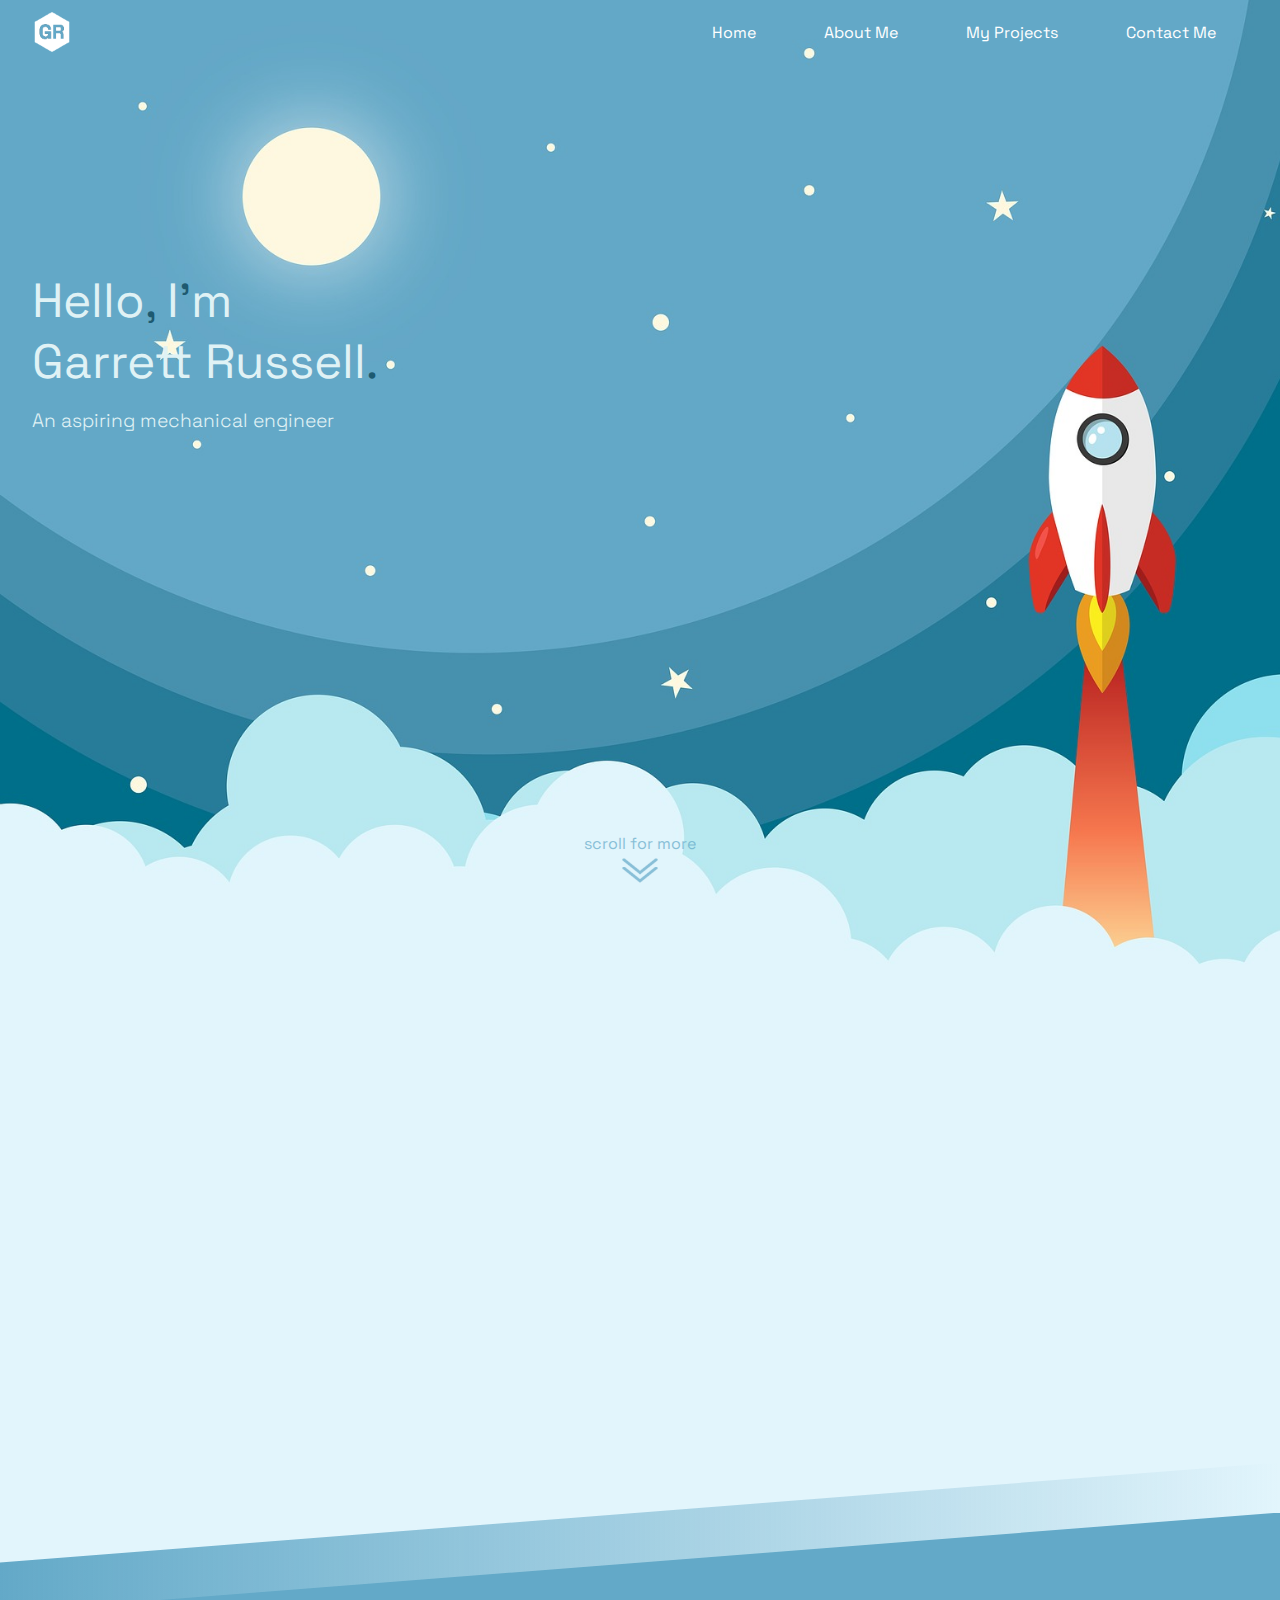
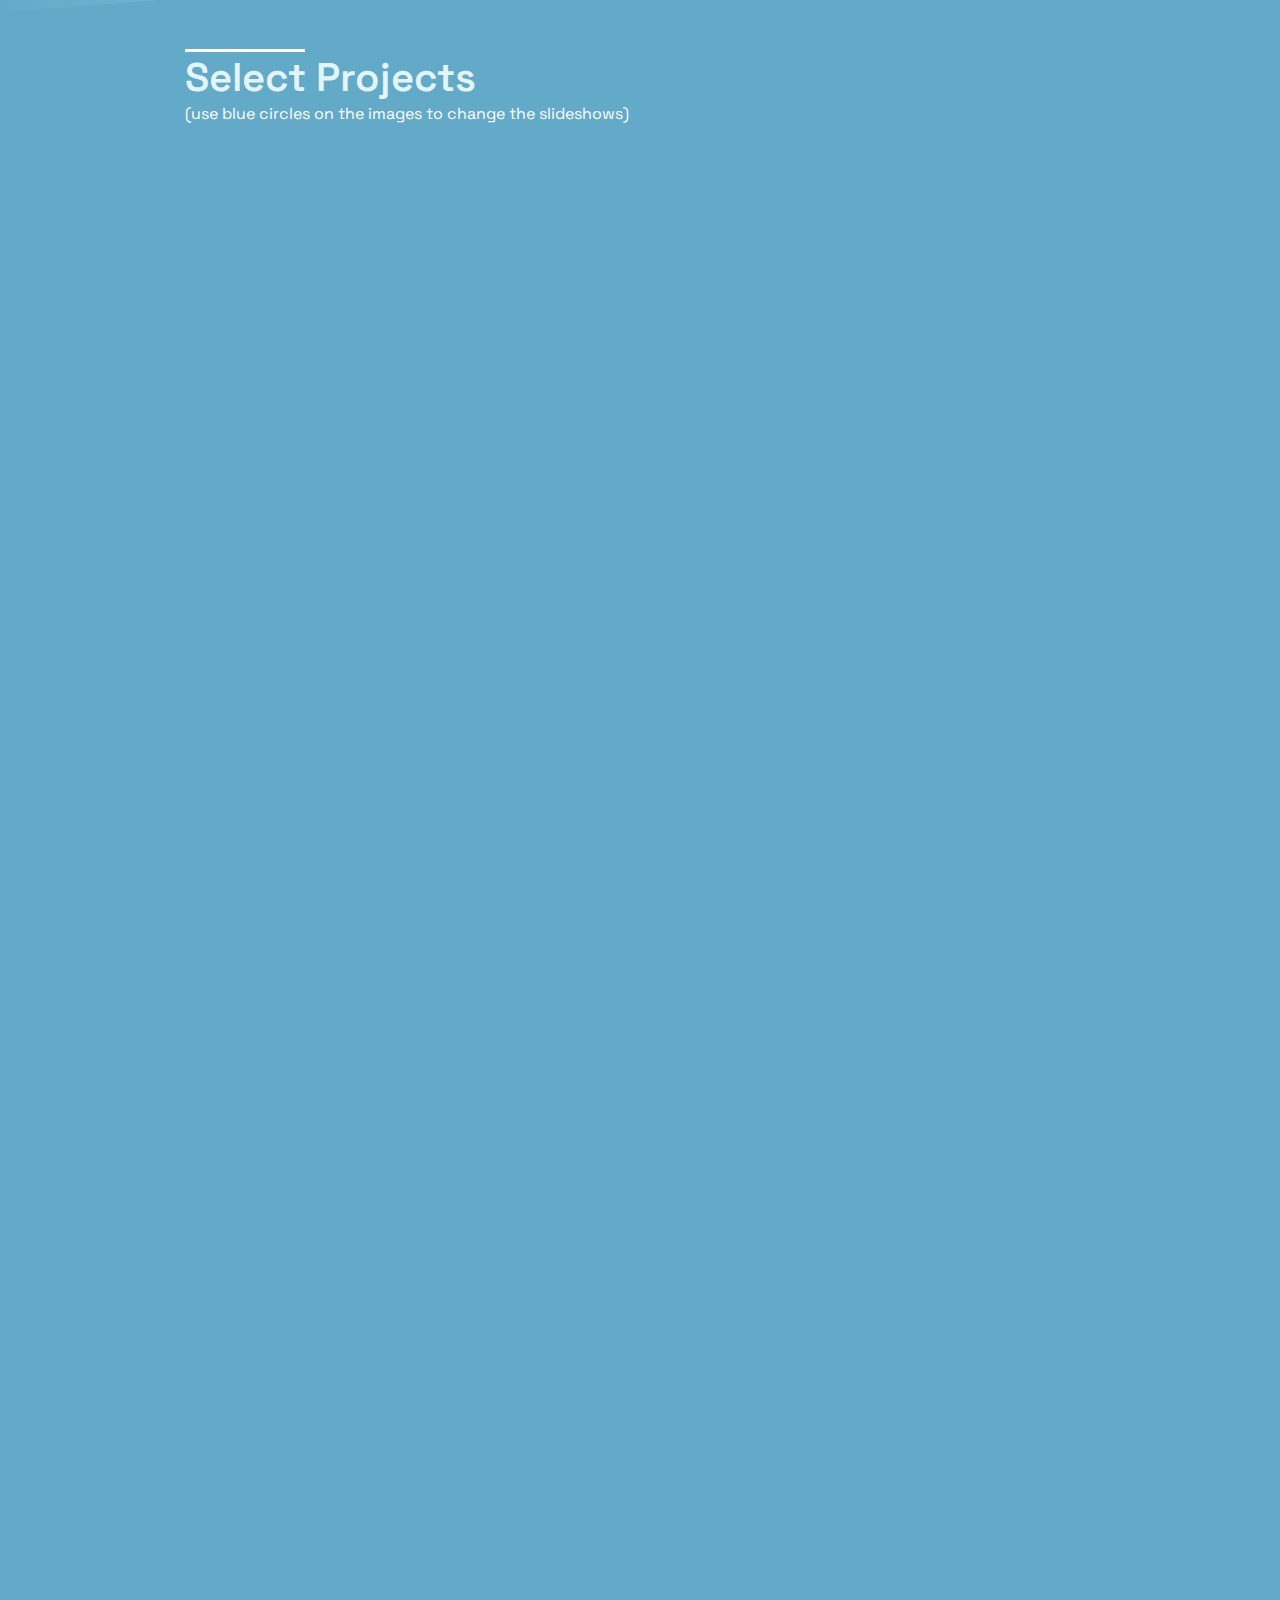
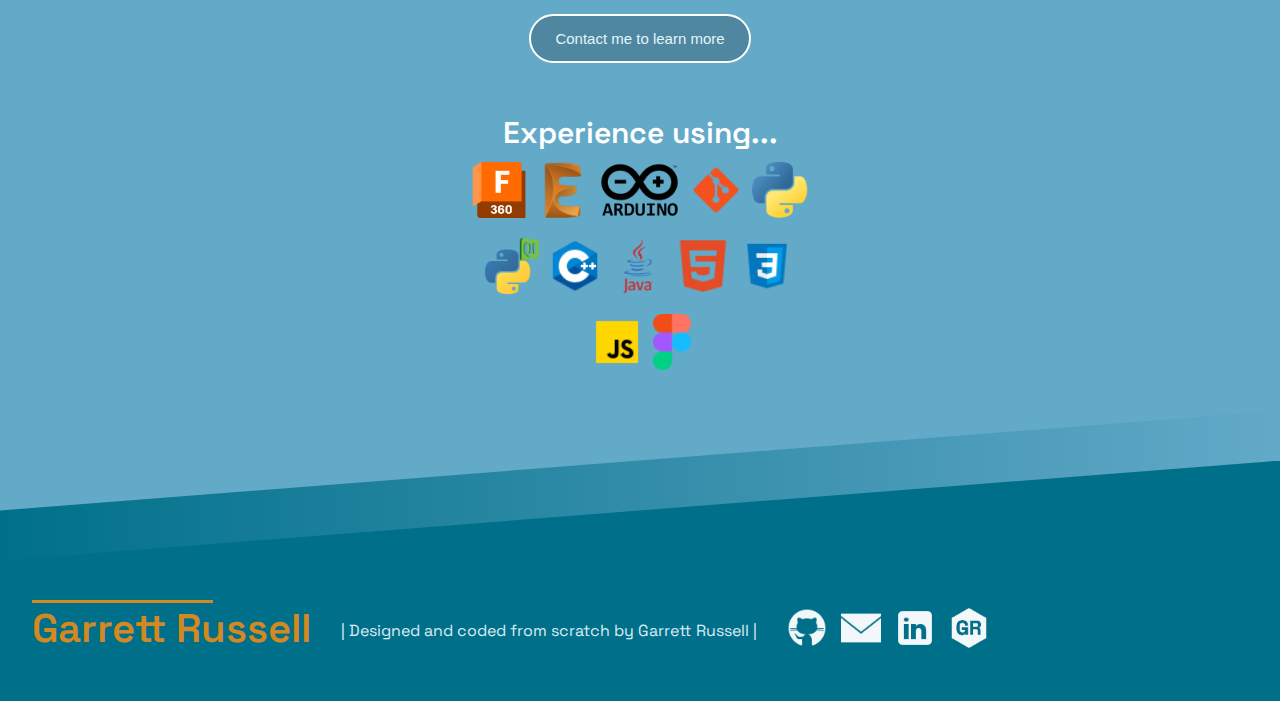
==== commit 7400f24f: "added links to GitHub and device project" ====
--- a/index.html
+++ b/index.html
@@ -47,7 +47,7 @@
           <div class="intro-info" >
             <p>Hello<span>,</span> I<span>'</span>m</p>
             <h1>Garrett Russell<span>.</span></h1>
-          </div> 
+          </div>
             <div class="intro-about">
               <p>
                 An aspiring mechanical engineer
@@ -89,7 +89,7 @@
           <img src="images/profile-picture.jpg">
         </div>
       </div>
-      </grid>
+    </div>
     </section>
 
     <section id="portfolio">
@@ -120,10 +120,16 @@
                 Developed documentation website mockups & drafted digital documentation of our process
               </li>
               <li>
-                Currently working on a graphical user interface (GUI) to interact with the device
+                Currently working on a graphical user interface (GUI) to interact with the device; more info can be found on my <a class="embed-L" href="https://github.com/Garrett-R16/DE-GUI/tree/master">GitHub</a>
+              </li>
+              <li>
+                <a class="embed-L" href="https://www.draneengineering.com/s-projects-side-by-side">See Project Website</a>
               </li>
             </ul>
             <div class="skills">
+              <p>
+                Python/PyQt
+              </p>
               <p>
                 Reflow Soldering
               </p>
@@ -320,7 +326,7 @@
           <div>
             <p>Experience using...</p>
           </div>
-          <container class="image-container">
+          <div class="image-container">
             <img src="images/icons/fusion-360-logo.webp">
             <img src="images/icons/autodesk-eagle-logo.webp">
             <img src="images/icons/arduino-logo.png">
@@ -333,7 +339,7 @@
             <img src="images/icons/css-logo.png">
             <img src="images/icons/javascript-logo.png">
             <img src="images/icons/figma-logo.png">
-          </container>
+          </div>
         </div>
       </div>
     </section>
